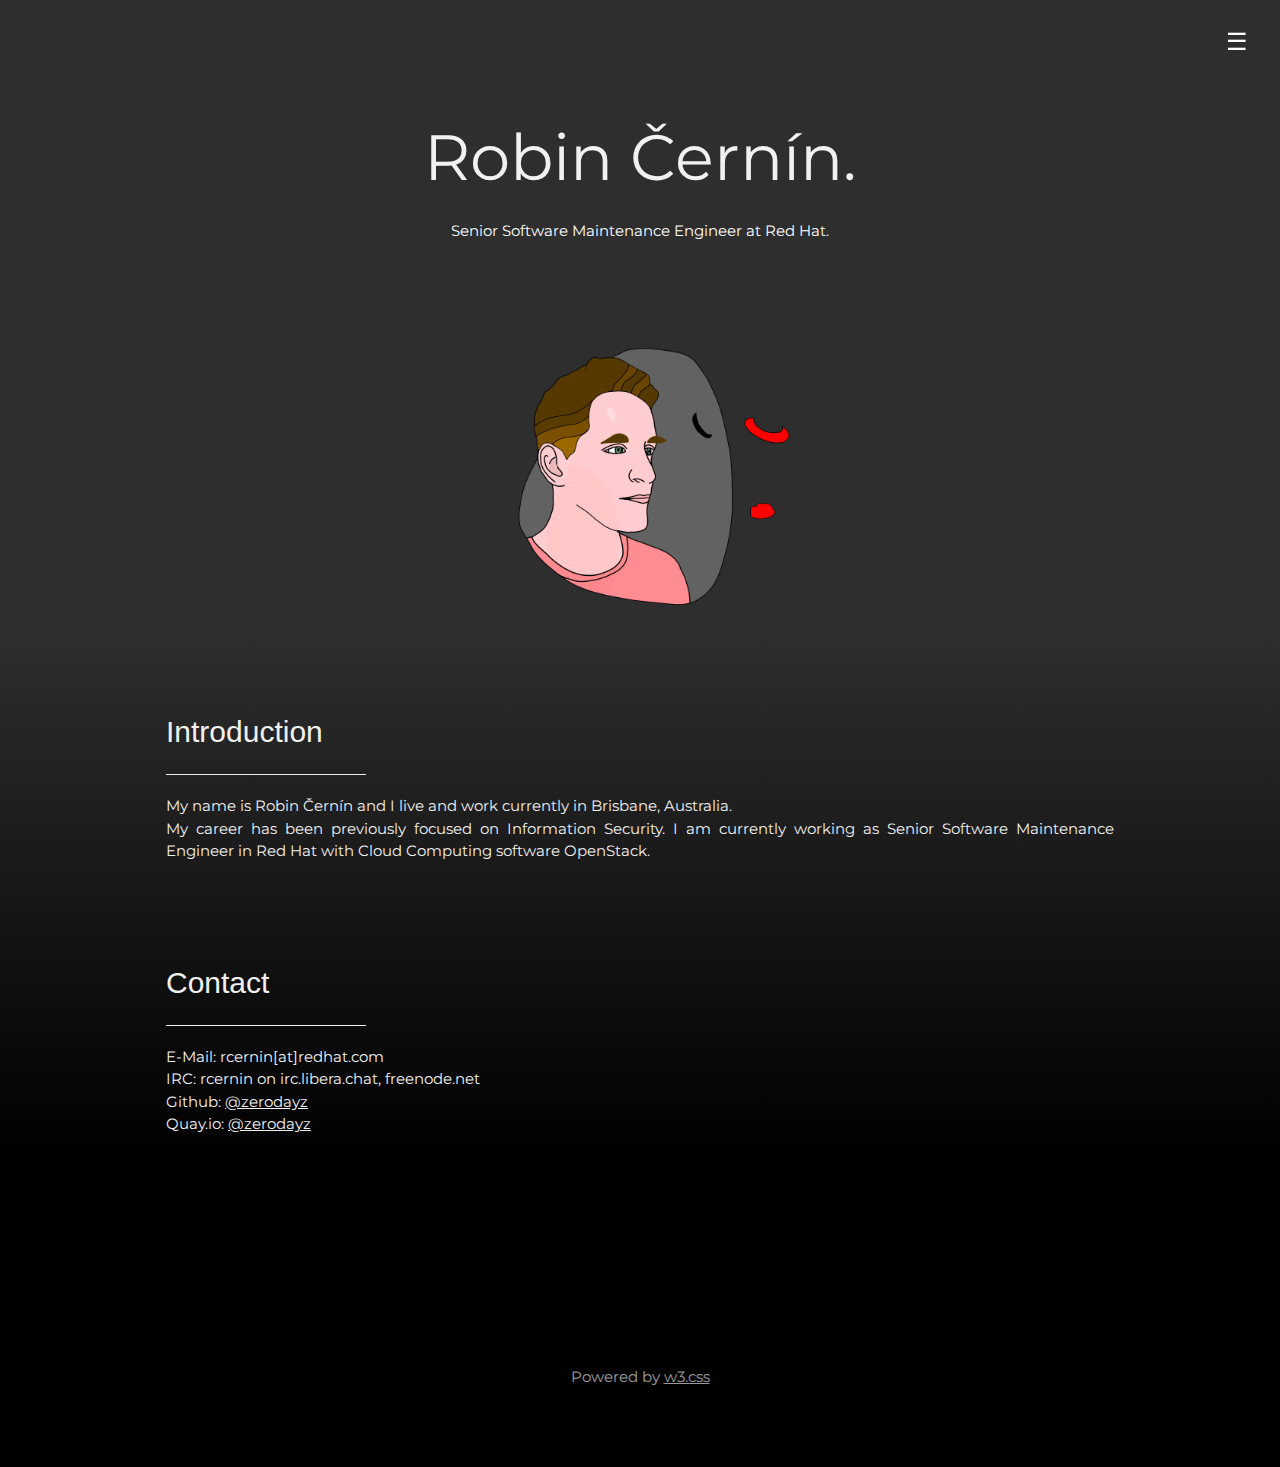
==== index.html @ 55adf133 "Update my picture" ====
<!DOCTYPE html>
<html>
<title>Robin Černín</title>
<meta charset="UTF-8">
<meta name="viewport" content="width=device-width, initial-scale=1">
<link rel="stylesheet" href="src/css/w3.css">
<link rel="stylesheet" href="https://fonts.googleapis.com/css?family=Montserrat">
<link rel="stylesheet" href="https://cdnjs.cloudflare.com/ajax/libs/font-awesome/4.7.0/css/font-awesome.min.css">
<style>
    body,h1 {font-family: "Montserrat", sans-serif; color: #f1f1f1}
    img {margin-bottom: -7px}
    .w3-quarter img{cursor: pointer}
    .w3-third img{cursor: pointer}
    .w3-row-padding img {margin-bottom: 12px}

    .w3-container {
        padding: 16px 16px;
    }
    .w3-text-my {
        color: #f1f1f1;
    }
    .w3-my-black {
        background: #212121;
    }
    .w3-my-gray {
        background: #2E2E2E;
    }
    .w3-my-grad {
        background-image: linear-gradient(#2E2E2E, black);
    }
</style>
<body class="w3-black">

<!-- Sidebar -->
<nav class="w3-sidebar w3-bar-block w3-animate-right w3-black w3-top w3-text-light-grey w3-large" style="z-index:3;width:250px;font-weight:bold;display:none;right:0;" id="mySidebar">
    <a href="javascript:void(0)" onclick="w3_close()" class="w3-bar-item w3-button w3-center w3-padding-32">CLOSE</a>
    <a href="#" onclick="w3_close()" class="w3-bar-item w3-button w3-center w3-padding-16">HOME</a>
    <a href="#about" onclick="w3_close()"
       class="w3-bar-item w3-button w3-center w3-padding-16">INTRODUCTION</a>
    <a href="#contact" onclick="w3_close()"
       class="w3-bar-item w3-button w3-center w3-padding-16">CONTACT</a>
</nav>
<!-- Top menu on small screens -->
<header class="w3-container w3-top w3-xlarge">
    <a href="javascript:void(0)" class="w3-right w3-button" onclick="w3_open()">☰</a>
</header>

<!-- Overlay effect when opening sidebar on small screens -->
<div class="w3-overlay w3-animate-opacity" onclick="w3_close()" style="cursor:pointer" title="close side menu" id="myOverlay"></div>
<!-- Header/Home -->


<div class="w3-content" style="max-width:100%">
    <header class="w3-container w3-center w3-my-gray" style="height:83px;">
    </header>
</div>
<!-- !PAGE CONTENT! -->
<div class="w3-content" style="max-width:100%">
    <header class="w3-container w3-center w3-my-gray" style="max-width:100%;">
        <h1 class="w3-jumbo">Robin Černín.</h1>
        <p>Senior Software Maintenance Engineer at Red Hat.</p>
        <img src="src/images/IMG_0205.png" alt="Picture of Robin Černín"
             class="w3-image" width="400" style="margin-top:83px" >
    </header>
</div>
<div class="w3-content w3-my-grad" style="max-width:100%">
    <div class="w3-content w3-padding w3-justify w3-text-my w3-padding-top-64" id="about">
        <h2>Introduction</h2>
        <hr style="width:200px">
        <p>
            My name is Robin Černín and I live and work currently in Brisbane, Australia.<br>My career has been previously focused on Information Security. I am currently working as Senior Software Maintenance Engineer in Red Hat with Cloud Computing software OpenStack.
        </p>
    </div>

    <div
            class="w3-content w3-padding w3-justify w3-text-my w3-padding-top-64" id="contact">
        <h2>Contact</h2>
        <hr style="width:200px">
        <p>
            E-Mail: rcernin[at]redhat.com
            <br>
            IRC: rcernin on irc.libera.chat, freenode.net
            <br>
            Github: <a href="https://github.com/zerodayz"
                       target="_blank">@zerodayz</a>
            <br>
            Quay.io: <a href="https://quay.io/user/zerodayz"
                       target="_blank">@zerodayz</a>
        </p>
    </div>
</div>

<!-- Footer -->
<footer class="w3-container w3-padding-64 w3-center w3-opacity w3-xlarge" style="margin-top:128px">
    <p class="w3-medium">Powered by <a href="https://www.w3schools.com/w3css/default.asp" target="_blank" class="w3-hover-text-green">w3.css</a></p>
</footer>

<script>

    // Script to open and close sidebar
    function w3_open() {
        document.getElementById("mySidebar").style.display = "block";
        document.getElementById("myOverlay").style.display = "block";
    }

    function w3_close() {
        document.getElementById("mySidebar").style.display = "none";
        document.getElementById("myOverlay").style.display = "none";
    }

</script>

</body>
</html>
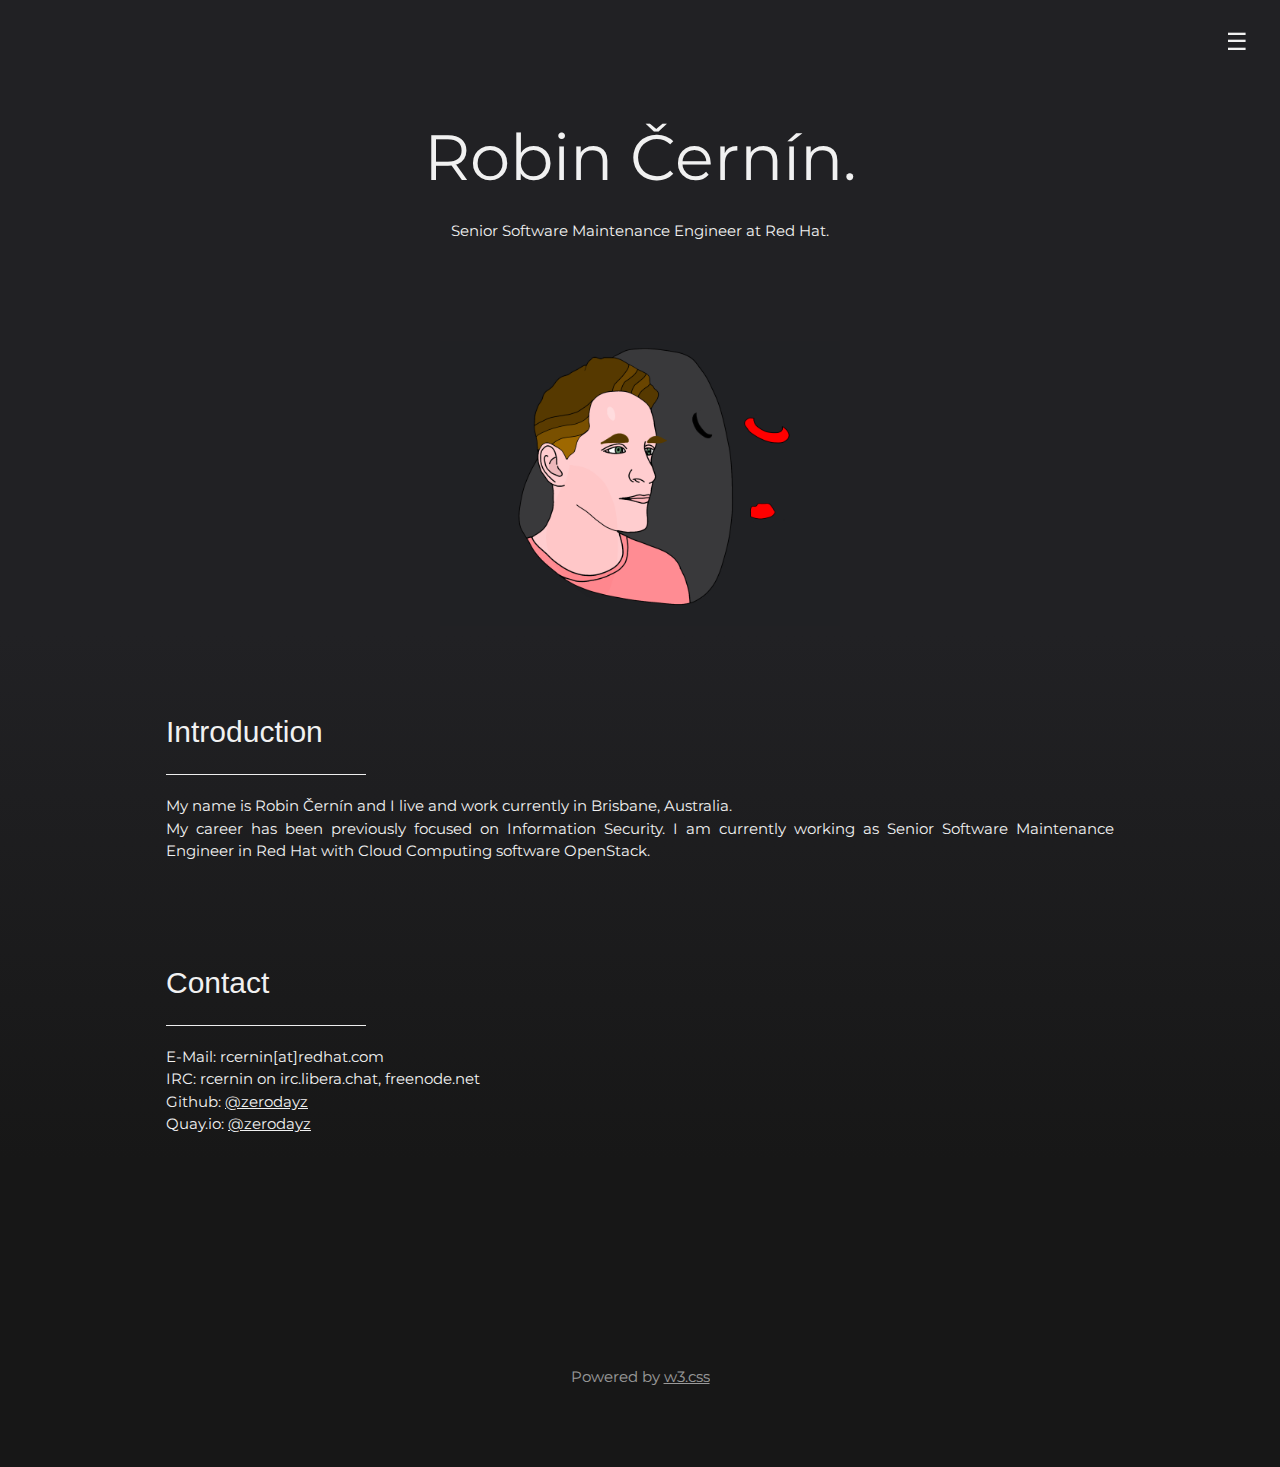
==== commit 85411462: "Update colours" ====
--- a/index.html
+++ b/index.html
@@ -20,19 +20,19 @@
         color: #f1f1f1;
     }
     .w3-my-black {
-        background: #212121;
+        background: #171717;
     }
     .w3-my-gray {
-        background: #2E2E2E;
+        background: #212124;
     }
     .w3-my-grad {
-        background-image: linear-gradient(#2E2E2E, black);
+        background-image: linear-gradient(#212124, #171717);
     }
 </style>
-<body class="w3-black">
+<body class="w3-my-black">
 
 <!-- Sidebar -->
-<nav class="w3-sidebar w3-bar-block w3-animate-right w3-black w3-top w3-text-light-grey w3-large" style="z-index:3;width:250px;font-weight:bold;display:none;right:0;" id="mySidebar">
+<nav class="w3-sidebar w3-bar-block w3-animate-right w3-my-gray w3-top w3-text-light-grey w3-large" style="z-index:3;width:250px;font-weight:bold;display:none;right:0;" id="mySidebar">
     <a href="javascript:void(0)" onclick="w3_close()" class="w3-bar-item w3-button w3-center w3-padding-32">CLOSE</a>
     <a href="#" onclick="w3_close()" class="w3-bar-item w3-button w3-center w3-padding-16">HOME</a>
     <a href="#about" onclick="w3_close()"
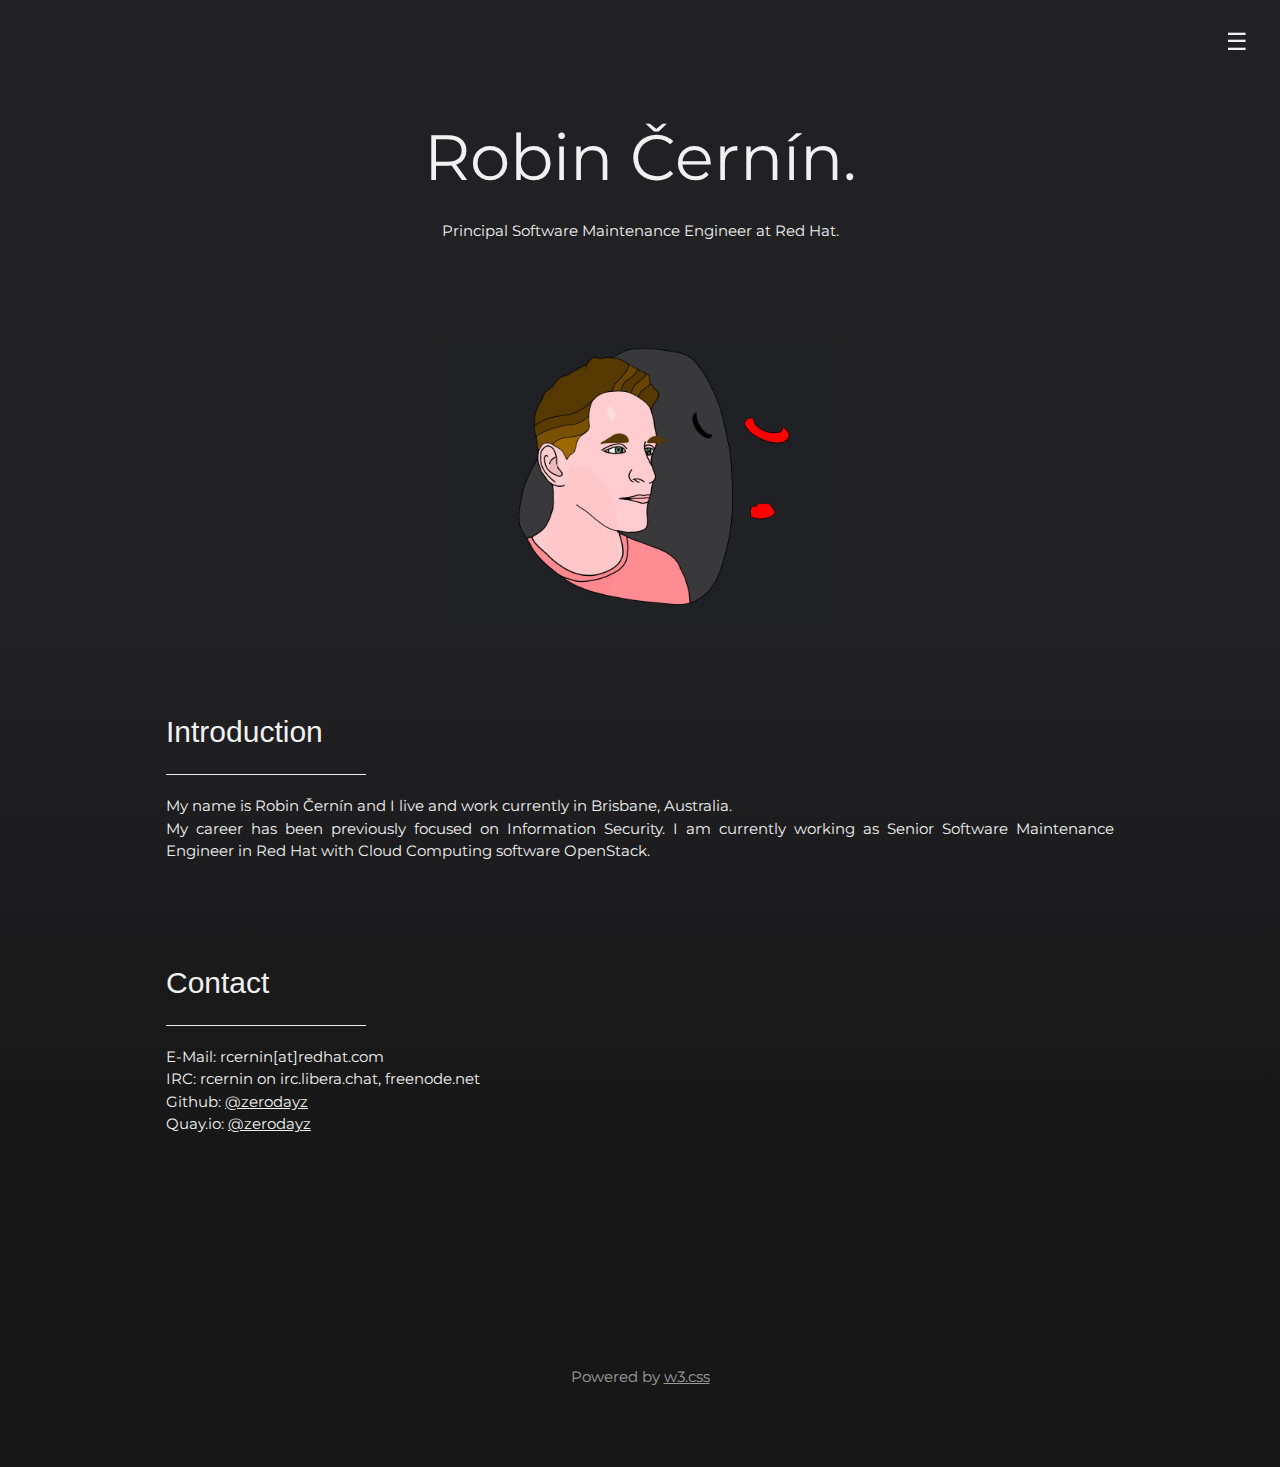
==== commit 9928076f: "Update title" ====
--- a/index.html
+++ b/index.html
@@ -58,7 +58,7 @@
 <div class="w3-content" style="max-width:100%">
     <header class="w3-container w3-center w3-my-gray" style="max-width:100%;">
         <h1 class="w3-jumbo">Robin Černín.</h1>
-        <p>Senior Software Maintenance Engineer at Red Hat.</p>
+        <p>Principal Software Maintenance Engineer at Red Hat.</p>
         <img src="src/images/IMG_0205.png" alt="Picture of Robin Černín"
              class="w3-image" width="400" style="margin-top:83px" >
     </header>
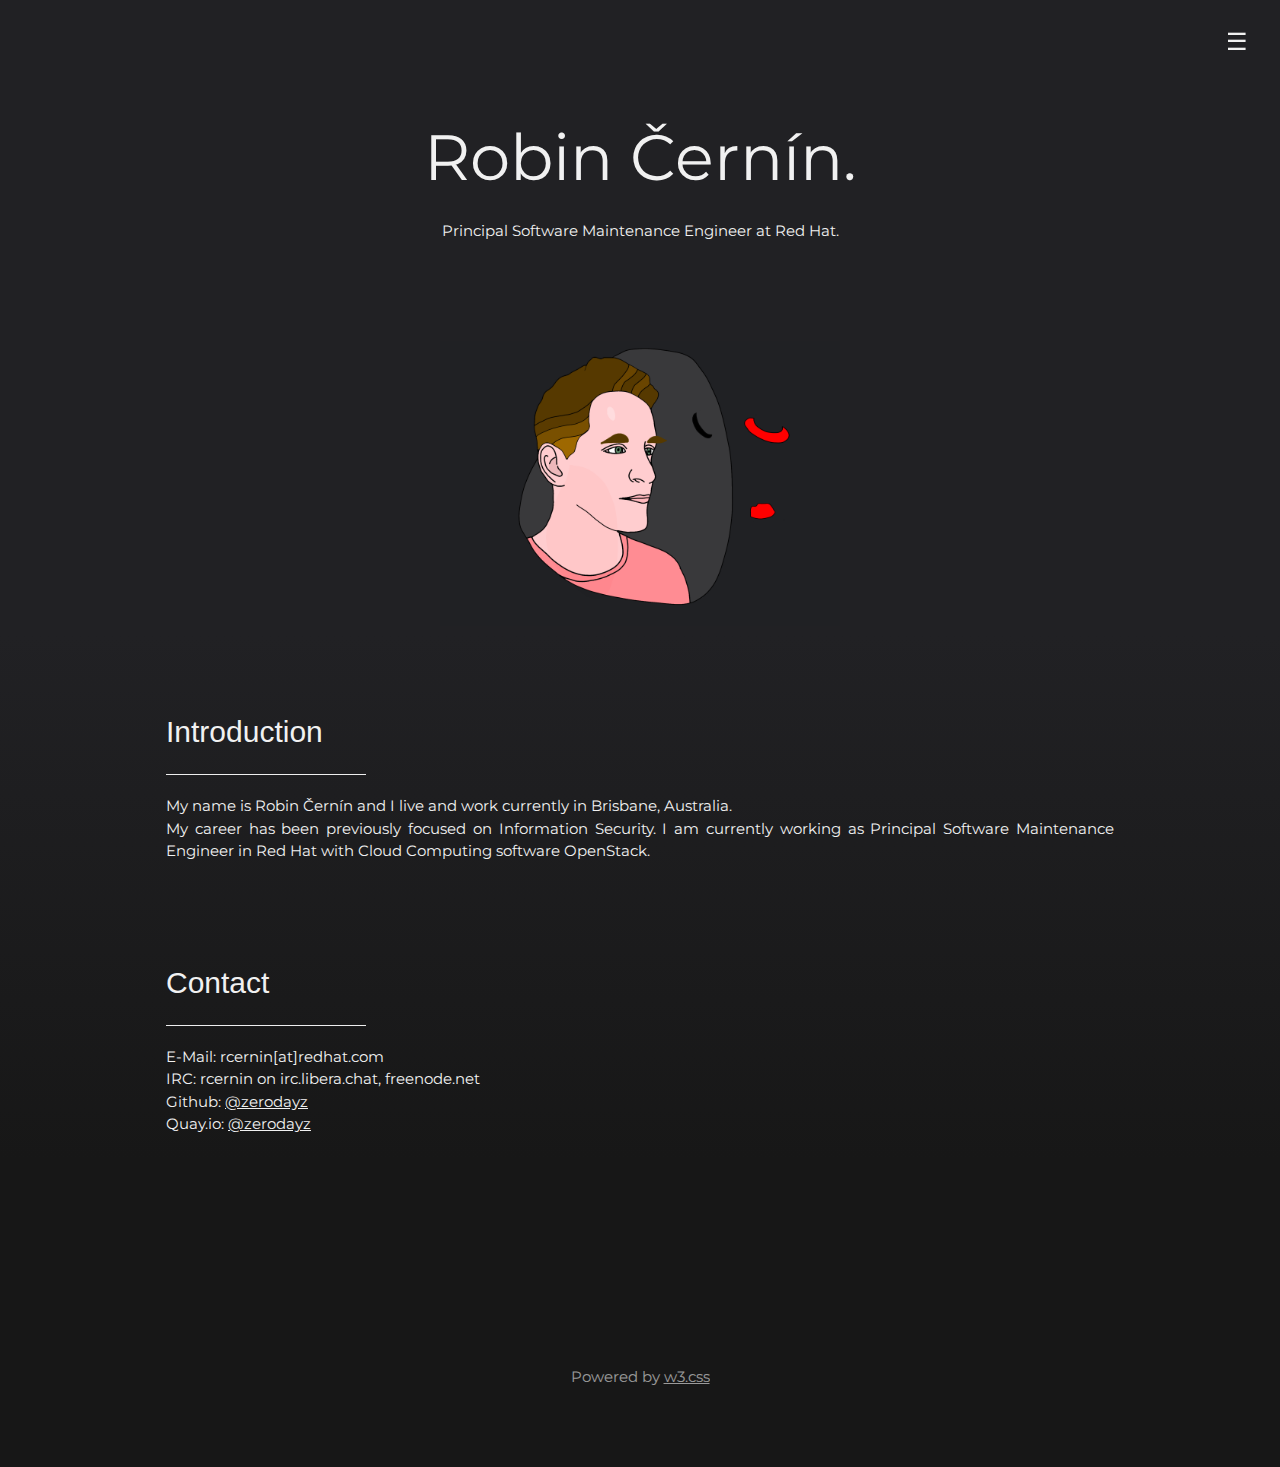
==== commit ee96e9d6: "Update title" ====
--- a/index.html
+++ b/index.html
@@ -68,7 +68,10 @@
         <h2>Introduction</h2>
         <hr style="width:200px">
         <p>
-            My name is Robin Černín and I live and work currently in Brisbane, Australia.<br>My career has been previously focused on Information Security. I am currently working as Senior Software Maintenance Engineer in Red Hat with Cloud Computing software OpenStack.
+            My name is Robin Černín and I live and work currently in
+            Brisbane, Australia.<br>My career has been previously focused on
+            Information Security. I am currently working as Principal Software
+            Maintenance Engineer in Red Hat with Cloud Computing software OpenStack.
         </p>
     </div>
 
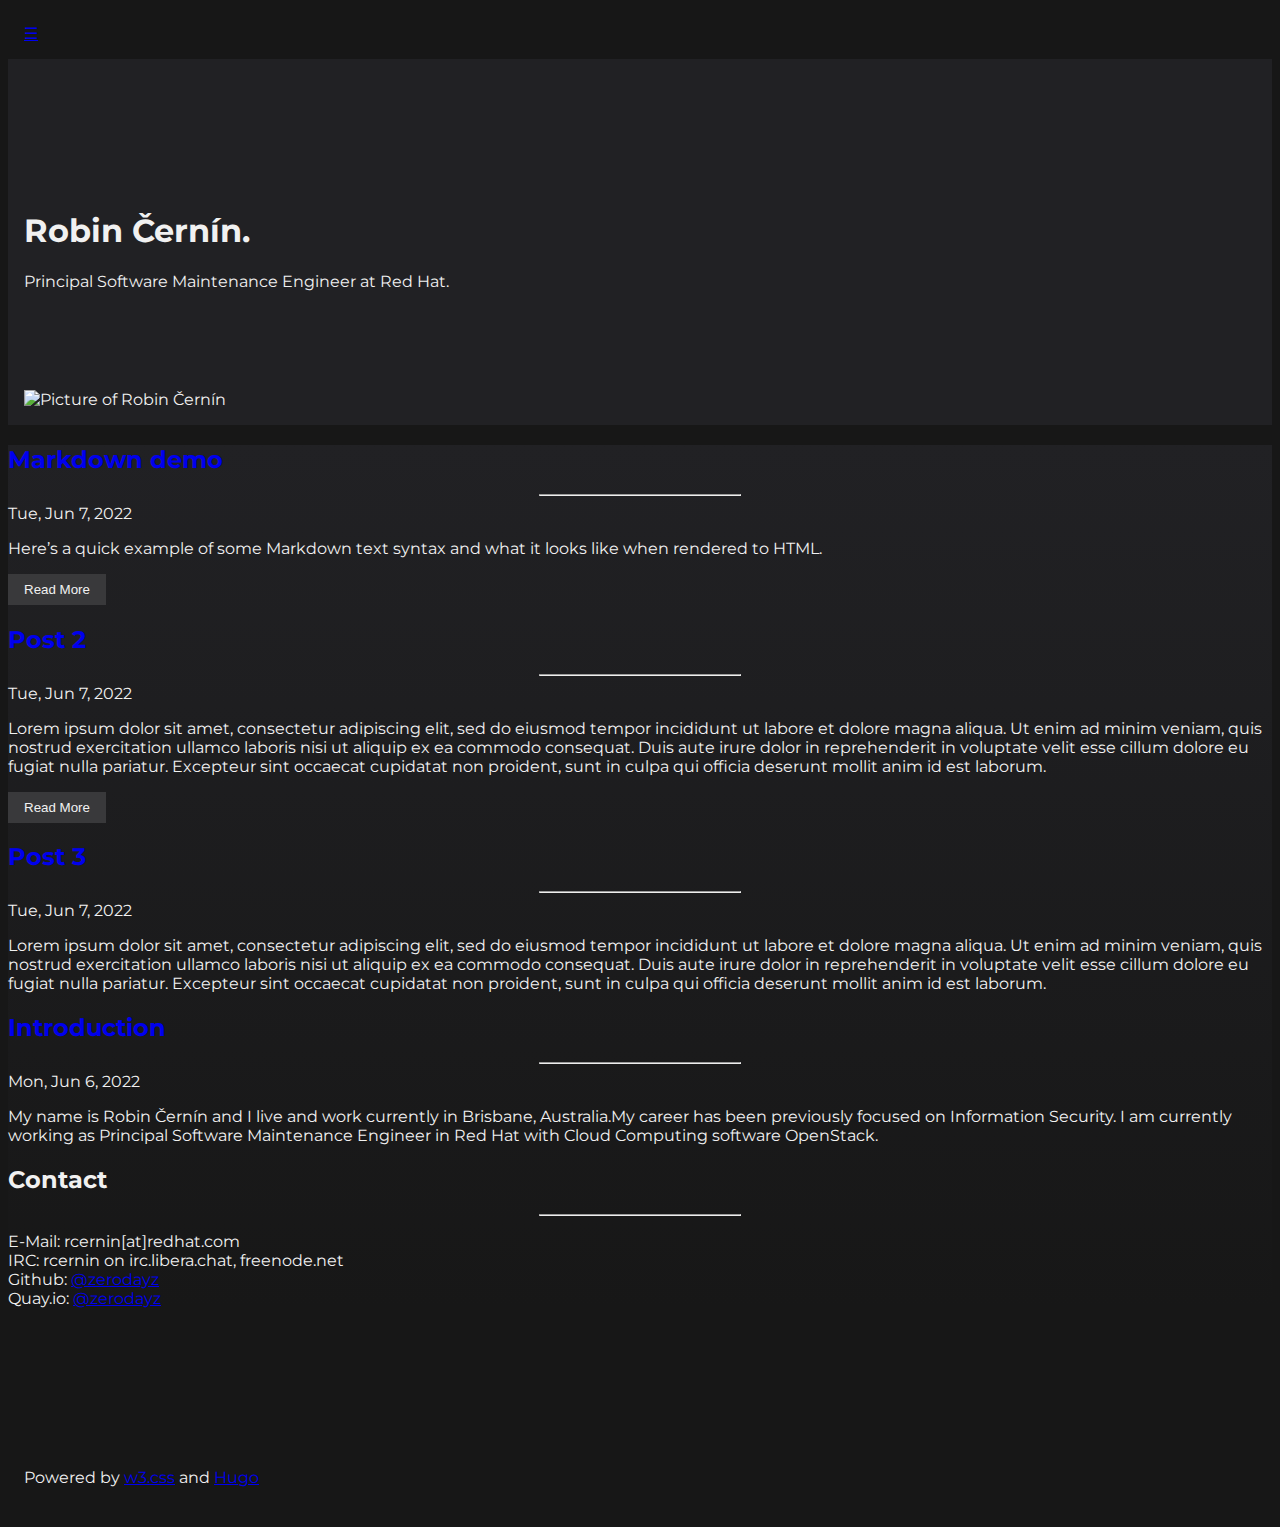
==== commit bf0e6da4: "deploy: 700e89b7131e11bf4fb87cb8fea754e50107b47e" ====
--- a/index.html
+++ b/index.html
@@ -1,118 +1,28 @@
-<!DOCTYPE html>
-<html>
-<title>Robin Černín</title>
-<meta charset="UTF-8">
-<meta name="viewport" content="width=device-width, initial-scale=1">
-<link rel="stylesheet" href="src/css/w3.css">
-<link rel="stylesheet" href="https://fonts.googleapis.com/css?family=Montserrat">
-<link rel="stylesheet" href="https://cdnjs.cloudflare.com/ajax/libs/font-awesome/4.7.0/css/font-awesome.min.css">
-<style>
-    body,h1 {font-family: "Montserrat", sans-serif; color: #f1f1f1}
-    img {margin-bottom: -7px}
-    .w3-quarter img{cursor: pointer}
-    .w3-third img{cursor: pointer}
-    .w3-row-padding img {margin-bottom: 12px}
-
-    .w3-container {
-        padding: 16px 16px;
-    }
-    .w3-text-my {
-        color: #f1f1f1;
-    }
-    .w3-my-black {
-        background: #171717;
-    }
-    .w3-my-gray {
-        background: #212124;
-    }
-    .w3-my-grad {
-        background-image: linear-gradient(#212124, #171717);
-    }
-</style>
-<body class="w3-my-black">
-
-<!-- Sidebar -->
-<nav class="w3-sidebar w3-bar-block w3-animate-right w3-my-gray w3-top w3-text-light-grey w3-large" style="z-index:3;width:250px;font-weight:bold;display:none;right:0;" id="mySidebar">
-    <a href="javascript:void(0)" onclick="w3_close()" class="w3-bar-item w3-button w3-center w3-padding-32">CLOSE</a>
-    <a href="#" onclick="w3_close()" class="w3-bar-item w3-button w3-center w3-padding-16">HOME</a>
-    <a href="#about" onclick="w3_close()"
-       class="w3-bar-item w3-button w3-center w3-padding-16">INTRODUCTION</a>
-    <a href="#contact" onclick="w3_close()"
-       class="w3-bar-item w3-button w3-center w3-padding-16">CONTACT</a>
-</nav>
-<!-- Top menu on small screens -->
-<header class="w3-container w3-top w3-xlarge">
-    <a href="javascript:void(0)" class="w3-right w3-button" onclick="w3_open()">☰</a>
-</header>
-
-<!-- Overlay effect when opening sidebar on small screens -->
-<div class="w3-overlay w3-animate-opacity" onclick="w3_close()" style="cursor:pointer" title="close side menu" id="myOverlay"></div>
-<!-- Header/Home -->
-
-
-<div class="w3-content" style="max-width:100%">
-    <header class="w3-container w3-center w3-my-gray" style="height:83px;">
-    </header>
-</div>
-<!-- !PAGE CONTENT! -->
-<div class="w3-content" style="max-width:100%">
-    <header class="w3-container w3-center w3-my-gray" style="max-width:100%;">
-        <h1 class="w3-jumbo">Robin Černín.</h1>
-        <p>Principal Software Maintenance Engineer at Red Hat.</p>
-        <img src="src/images/IMG_0205.png" alt="Picture of Robin Černín"
-             class="w3-image" width="400" style="margin-top:83px" >
-    </header>
-</div>
-<div class="w3-content w3-my-grad" style="max-width:100%">
-    <div class="w3-content w3-padding w3-justify w3-text-my w3-padding-top-64" id="about">
-        <h2>Introduction</h2>
-        <hr style="width:200px">
-        <p>
-            My name is Robin Černín and I live and work currently in
-            Brisbane, Australia.<br>My career has been previously focused on
-            Information Security. I am currently working as Principal Software
-            Maintenance Engineer in Red Hat with Cloud Computing software OpenStack.
-        </p>
-    </div>
-
-    <div
-            class="w3-content w3-padding w3-justify w3-text-my w3-padding-top-64" id="contact">
-        <h2>Contact</h2>
-        <hr style="width:200px">
-        <p>
-            E-Mail: rcernin[at]redhat.com
-            <br>
-            IRC: rcernin on irc.libera.chat, freenode.net
-            <br>
-            Github: <a href="https://github.com/zerodayz"
-                       target="_blank">@zerodayz</a>
-            <br>
-            Quay.io: <a href="https://quay.io/user/zerodayz"
-                       target="_blank">@zerodayz</a>
-        </p>
-    </div>
-</div>
-
-<!-- Footer -->
-<footer class="w3-container w3-padding-64 w3-center w3-opacity w3-xlarge" style="margin-top:128px">
-    <p class="w3-medium">Powered by <a href="https://www.w3schools.com/w3css/default.asp" target="_blank" class="w3-hover-text-green">w3.css</a></p>
-</footer>
-
-<script>
-
-    // Script to open and close sidebar
-    function w3_open() {
-        document.getElementById("mySidebar").style.display = "block";
-        document.getElementById("myOverlay").style.display = "block";
-    }
-
-    function w3_close() {
-        document.getElementById("mySidebar").style.display = "none";
-        document.getElementById("myOverlay").style.display = "none";
-    }
-
-</script>
-
-</body>
-</html>
-
+<!doctype html><html><title>Robin Černín</title><meta charset=utf-8><meta name=viewport content="width=device-width,initial-scale=1"><link rel=stylesheet href=https://robincernin.com/css/w3.min.css media=screen><link rel=stylesheet href="https://fonts.googleapis.com/css?family=Montserrat"><link rel=stylesheet href=https://cdnjs.cloudflare.com/ajax/libs/font-awesome/4.7.0/css/font-awesome.min.css><style>body,h1{font-family:montserrat,sans-serif;color:#f1f1f1}img{margin-bottom:-7px}.w3-quarter img{cursor:pointer}.w3-third img{cursor:pointer}.w3-row-padding img{margin-bottom:12px}.w3-container{padding:16px}.w3-text-my{color:#f1f1f1}.w3-my-button{border:none;display:inline-block;padding:8px 16px;vertical-align:middle;overflow:hidden;text-decoration:none;color:#f1f1f1;background-color:#39393b;text-align:center;cursor:pointer;white-space:nowrap}.w3-my-button:hover{color:#000!important;background-color:#ccc!important}.w3-my-black{background:#171717}.w3-my-gray{background:#212124}.w3-my-grad{background-image:linear-gradient(#212124,#171717)}details summary::-webkit-details-marker{display:none}details.description[open] summary::after{display:none}</style><body class=w3-my-black><nav class="w3-sidebar w3-bar-block w3-animate-right w3-my-gray w3-top w3-text-light-grey w3-large" style=z-index:3;width:250px;font-weight:700;display:none;right:0 id=mySidebar><a href=javascript:void(0) onclick=w3_close() class="w3-bar-item w3-button w3-center w3-padding-32">CLOSE</a>
+<a href=/ onclick=w3_close() class="w3-bar-item w3-button w3-center w3-padding-16">HOME</a>
+<a href=/introduction/#start onclick=w3_close() class="w3-bar-item w3-button w3-center w3-padding-16">INTRODUCTION</a>
+<a href=/#posts onclick=w3_close() class="w3-bar-item w3-button w3-center w3-padding-16">POSTS</a>
+<a href=#contact onclick=w3_close() class="w3-bar-item w3-button w3-center w3-padding-16">CONTACT</a></nav><header class="w3-container w3-top w3-xlarge"><a href=javascript:void(0) class="w3-right w3-button" onclick=w3_open()>☰</a></header><div class="w3-overlay w3-animate-opacity" onclick=w3_close() style=cursor:pointer title="close side menu" id=myOverlay></div><div class=w3-content style=max-width:100%><header class="w3-container w3-center w3-my-gray" style=height:83px></header></div><div class=w3-content style=max-width:100%><header class="w3-container w3-center w3-my-gray" style=max-width:100%><h1 class=w3-jumbo>Robin Černín.</h1><p>Principal Software Maintenance Engineer at Red Hat.</p><img src=https://robincernin.com/images/picture_of_me.png alt="Picture of Robin Černín" width=400 style=margin-top:83px class=w3-image></header></div><main><div class="w3-content w3-my-grad" style=max-width:100%><div id=posts></div><div class="w3-content w3-padding w3-justify w3-text-my w3-padding-top-64"><a style=text-decoration:none href=https://robincernin.com/markdown-demo//#start><h2 class=w3-hover-opacity>Markdown demo</h2></a><hr style=width:200px><div class=post-meta>Tue, Jun 7, 2022</div><p><div class=summary><p>Here&rsquo;s a quick example of some Markdown text syntax and what it looks like when rendered to HTML.</p><button onclick=w3_close_read_more(this) class=w3-my-button>Read More</button></div><div class=content style=display:none><p>Here&rsquo;s a quick example of some Markdown text syntax and what it looks like when rendered to HTML.</p><h1 id=header-h1>Header H1</h1><h2 id=header-h2>Header H2</h2><h3 id=header-h3>Header H3</h3><h4 id=header-h4>Header H4</h4><h5 id=header-h5>Header H5</h5><h6 id=header-h6>Header H6</h6><h2 id=horizontal-line>Horizontal line</h2><hr><h2 id=emphasis>Emphasis</h2><p><strong>This is bold text</strong></p><p><strong>This is bold text</strong></p><p><em>This is italic text</em></p><p><em>This is italic text</em></p><p><del>Strikethrough</del></p><h2 id=blockquotes>Blockquotes</h2><blockquote><p>Blockquotes can also be nested&mldr;</p><blockquote><p>&mldr;by using additional greater-than signs right next to each other&mldr;</p><blockquote><p>&mldr;or with spaces between arrows.</p></blockquote></blockquote></blockquote><h2 id=lists>Lists</h2><p>Unordered</p><ul><li>Create a list by starting a line with <code>+</code>, <code>-</code>, or <code>*</code></li><li>Sub-lists are made by indenting 2 spaces:<ul><li>Marker character change forces new list start:<ul><li>Ac tristique libero volutpat at</li></ul><ul><li>Facilisis in pretium nisl aliquet</li></ul><ul><li>Nulla volutpat aliquam velit</li></ul></li></ul></li><li>Very easy!</li></ul><p>Ordered</p><ol><li><p>Lorem ipsum dolor sit amet</p></li><li><p>Consectetur adipiscing elit</p></li><li><p>Integer molestie lorem at massa</p></li><li><p>You can use sequential numbers&mldr;</p></li><li><p>&mldr;or keep all the numbers as <code>1.</code></p></li></ol><p>Start numbering with offset:</p><ol start=57><li>foo</li><li>bar</li></ol><h2 id=code>Code</h2><p>Inline <code>code</code></p><p>Indented code</p><pre><code>// Some comments
+line 1 of code
+line 2 of code
+line 3 of code
+</code></pre><p>Block code &ldquo;fences&rdquo;</p><pre tabindex=0><code>Sample text here...
+</code></pre><p>Syntax highlighting</p><div class=highlight><pre tabindex=0 style=color:#f8f8f2;background-color:#272822;-moz-tab-size:4;-o-tab-size:4;tab-size:4><code class=language-js data-lang=js><span style=display:flex><span><span style=color:#66d9ef>var</span> <span style=color:#a6e22e>foo</span> <span style=color:#f92672>=</span> <span style=color:#66d9ef>function</span> (<span style=color:#a6e22e>bar</span>) {
+</span></span><span style=display:flex><span>  <span style=color:#66d9ef>return</span> <span style=color:#a6e22e>bar</span><span style=color:#f92672>++</span>;
+</span></span><span style=display:flex><span>};
+</span></span><span style=display:flex><span>
+</span></span><span style=display:flex><span><span style=color:#a6e22e>console</span>.<span style=color:#a6e22e>log</span>(<span style=color:#a6e22e>foo</span>(<span style=color:#ae81ff>5</span>));
+</span></span></code></pre></div><h2 id=tables>Tables</h2><table><thead><tr><th>Option</th><th>Description</th></tr></thead><tbody><tr><td>data</td><td>path to data files to supply the data that will be passed into templates.</td></tr><tr><td>engine</td><td>engine to be used for processing templates. Handlebars is the default.</td></tr><tr><td>ext</td><td>extension to be used for dest files.</td></tr></tbody></table><p>Right aligned columns</p><table><thead><tr><th style=text-align:right>Option</th><th style=text-align:right>Description</th></tr></thead><tbody><tr><td style=text-align:right>data</td><td style=text-align:right>path to data files to supply the data that will be passed into templates.</td></tr><tr><td style=text-align:right>engine</td><td style=text-align:right>engine to be used for processing templates. Handlebars is the default.</td></tr><tr><td style=text-align:right>ext</td><td style=text-align:right>extension to be used for dest files.</td></tr></tbody></table><h2 id=links>Links</h2><p>Visit <a href=http://www.example.org>example.org</a></p><h2 id=images>Images</h2><h2 id=plugins>Plugins</h2><h3 id=footnotes>Footnotes</h3><p>Footnote 1 link <sup id=fnref:1><a href=#fn:1 class=footnote-ref role=doc-noteref>1</a></sup>.</p><p>Footnote 2 link <sup id=fnref:2><a href=#fn:2 class=footnote-ref role=doc-noteref>2</a></sup>.</p><p>Duplicated footnote reference <sup id=fnref1:2><a href=#fn:2 class=footnote-ref role=doc-noteref>2</a></sup>.</p><div class=footnotes role=doc-endnotes><hr><ol><li id=fn:1><p>Footnote <strong>can have markup</strong></p><p>and multiple paragraphs.&#160;<a href=#fnref:1 class=footnote-backref role=doc-backlink>&#8617;&#xfe0e;</a></p></li><li id=fn:2><p>Footnote text.&#160;<a href=#fnref:2 class=footnote-backref role=doc-backlink>&#8617;&#xfe0e;</a>&#160;<a href=#fnref1:2 class=footnote-backref role=doc-backlink>&#8617;&#xfe0e;</a></p></li></ol></div></div></p></div><div class="w3-content w3-padding w3-justify w3-text-my w3-padding-top-64"><a style=text-decoration:none href=https://robincernin.com/post-2//#start><h2 class=w3-hover-opacity>Post 2</h2></a><hr style=width:200px><div class=post-meta>Tue, Jun 7, 2022</div><p><div class=summary><p>Lorem ipsum dolor sit amet, consectetur adipiscing elit, sed do eiusmod tempor incididunt ut labore et dolore magna aliqua.
+Ut enim ad minim veniam, quis nostrud exercitation ullamco laboris nisi ut aliquip ex ea commodo consequat.
+Duis aute irure dolor in reprehenderit in voluptate velit esse cillum dolore eu fugiat nulla pariatur.
+Excepteur sint occaecat cupidatat non proident, sunt in culpa qui officia deserunt mollit anim id est laborum.</p><button onclick=w3_close_read_more(this) class=w3-my-button>Read More</button></div><div class=content style=display:none><p>Lorem ipsum dolor sit amet, consectetur adipiscing elit, sed do eiusmod tempor incididunt ut labore et dolore magna aliqua.
+Ut enim ad minim veniam, quis nostrud exercitation ullamco laboris nisi ut aliquip ex ea commodo consequat.
+Duis aute irure dolor in reprehenderit in voluptate velit esse cillum dolore eu fugiat nulla pariatur.
+Excepteur sint occaecat cupidatat non proident, sunt in culpa qui officia deserunt mollit anim id est laborum.</p><p>Lorem ipsum <em>dolor sit amet</em>, consectetur <a href=https://example.org/>adipiscing elit</a></p><div class=highlight><pre tabindex=0 style=color:#f8f8f2;background-color:#272822;-moz-tab-size:4;-o-tab-size:4;tab-size:4><code class=language-bash data-lang=bash><span style=display:flex><span>cat /proc/cmdline
+</span></span></code></pre></div></div></p></div><div class="w3-content w3-padding w3-justify w3-text-my w3-padding-top-64"><a style=text-decoration:none href=https://robincernin.com/post-3//#start><h2 class=w3-hover-opacity>Post 3</h2></a><hr style=width:200px><div class=post-meta>Tue, Jun 7, 2022</div><p><p>Lorem ipsum dolor sit amet, consectetur adipiscing elit, sed do eiusmod tempor incididunt ut labore et dolore magna aliqua.
+Ut enim ad minim veniam, quis nostrud exercitation ullamco laboris nisi ut aliquip ex ea commodo consequat.
+Duis aute irure dolor in reprehenderit in voluptate velit esse cillum dolore eu fugiat nulla pariatur.
+Excepteur sint occaecat cupidatat non proident, sunt in culpa qui officia deserunt mollit anim id est laborum.</p></p></div><div class="w3-content w3-padding w3-justify w3-text-my w3-padding-top-64"><a style=text-decoration:none href=https://robincernin.com/introduction//#start><h2 class=w3-hover-opacity>Introduction</h2></a><hr style=width:200px><div class=post-meta>Mon, Jun 6, 2022</div><p><p>My name is Robin Černín and I live and work currently in
+Brisbane, Australia.My career has been previously focused on
+Information Security. I am currently working as Principal Software
+Maintenance Engineer in Red Hat with Cloud Computing software OpenStack.</p></p></div><div class="w3-content w3-padding w3-justify w3-text-my w3-padding-top-64" id=contact><h2>Contact</h2><hr style=width:200px><p>E-Mail: rcernin[at]redhat.com<br>IRC: rcernin on irc.libera.chat, freenode.net<br>Github: <a href=https://github.com/zerodayz target=_blank>@zerodayz</a><br>Quay.io: <a href=https://quay.io/user/zerodayz target=_blank>@zerodayz</a></p></div></div></main><footer class="w3-container w3-padding-64 w3-center w3-opacity w3-xlarge" style=margin-top:128px><p class=w3-medium>Powered by <a href=https://www.w3schools.com/w3css/default.asp target=_blank class=w3-hover-text-green>w3.css</a> and <a href=https://www.gohugo.io target=_blank class=w3-hover-text-green>Hugo</a></p></footer><script>function w3_open(){document.getElementById("mySidebar").style.display="block",document.getElementById("myOverlay").style.display="block"}function w3_close(){document.getElementById("mySidebar").style.display="none",document.getElementById("myOverlay").style.display="none"}function w3_close_read_more(e){e.parentNode.style.display="none",e.parentNode.nextElementSibling.style.display="block"}</script></body></html>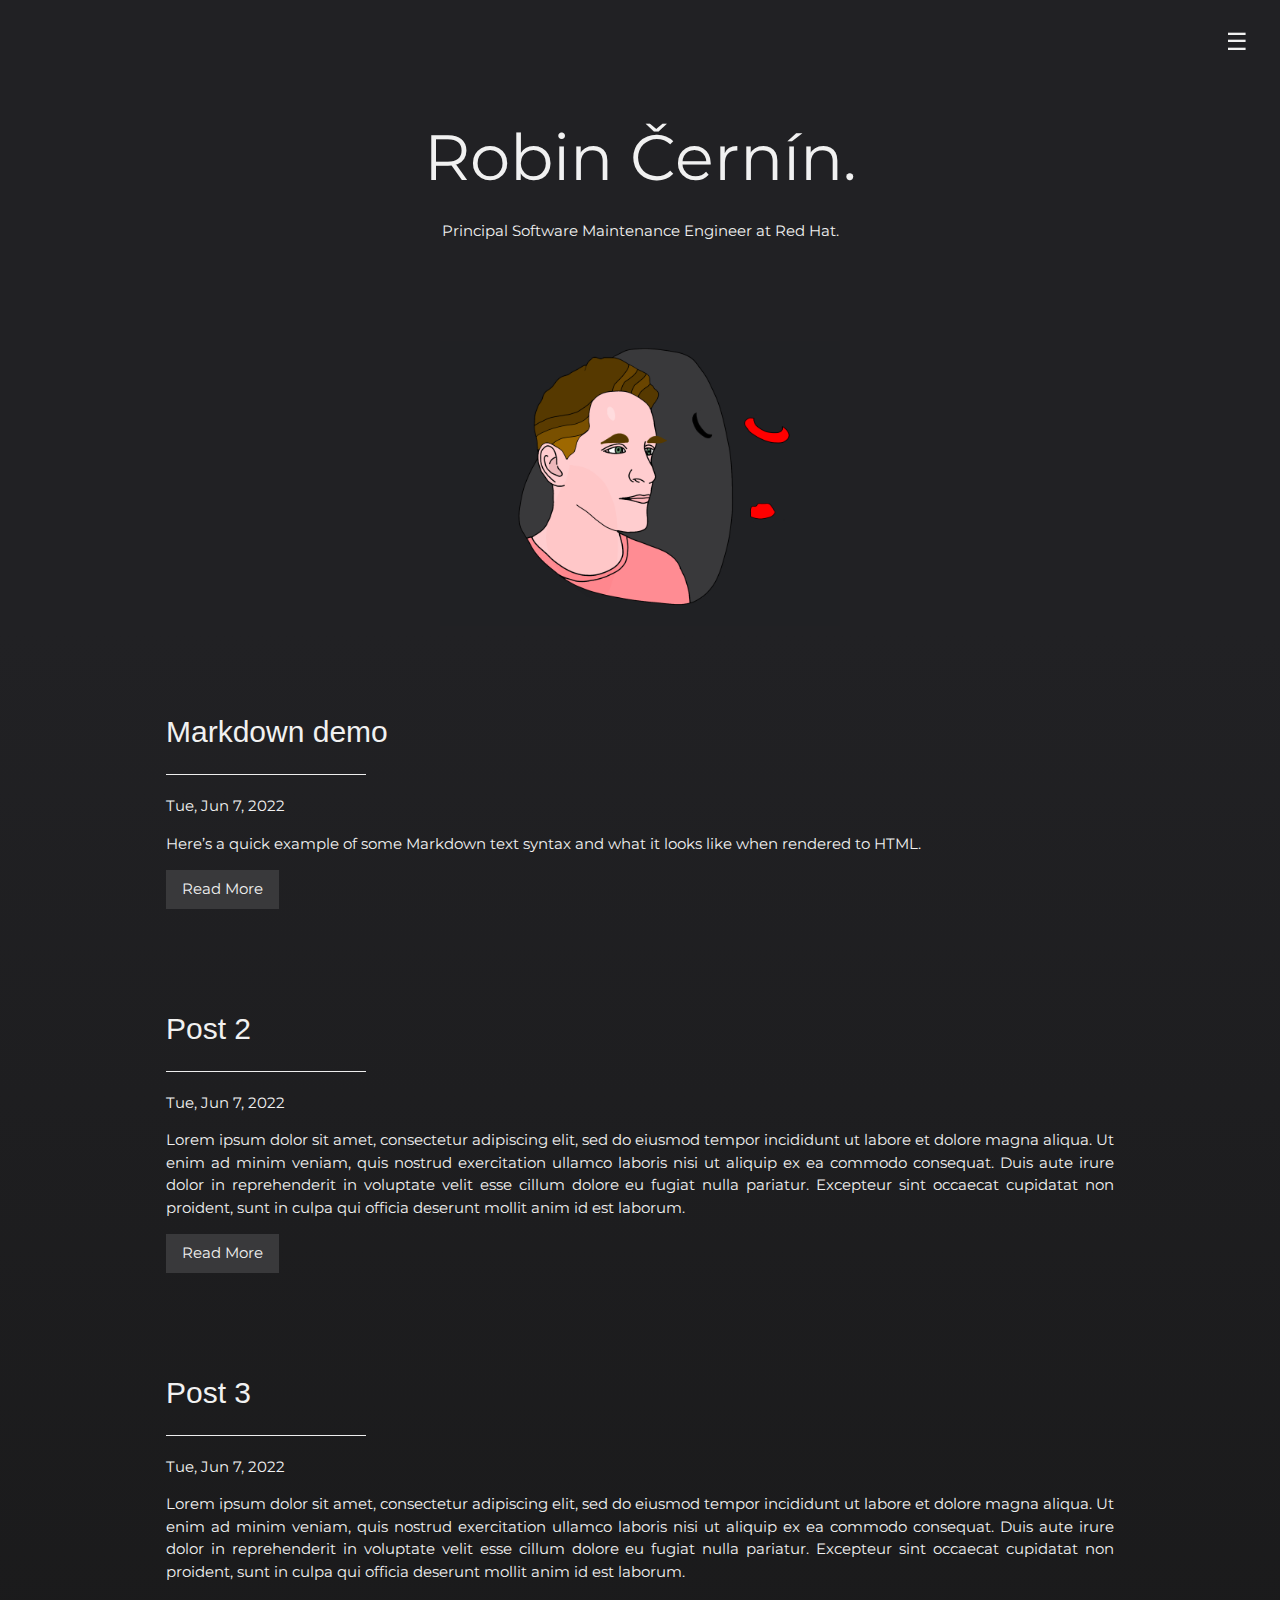
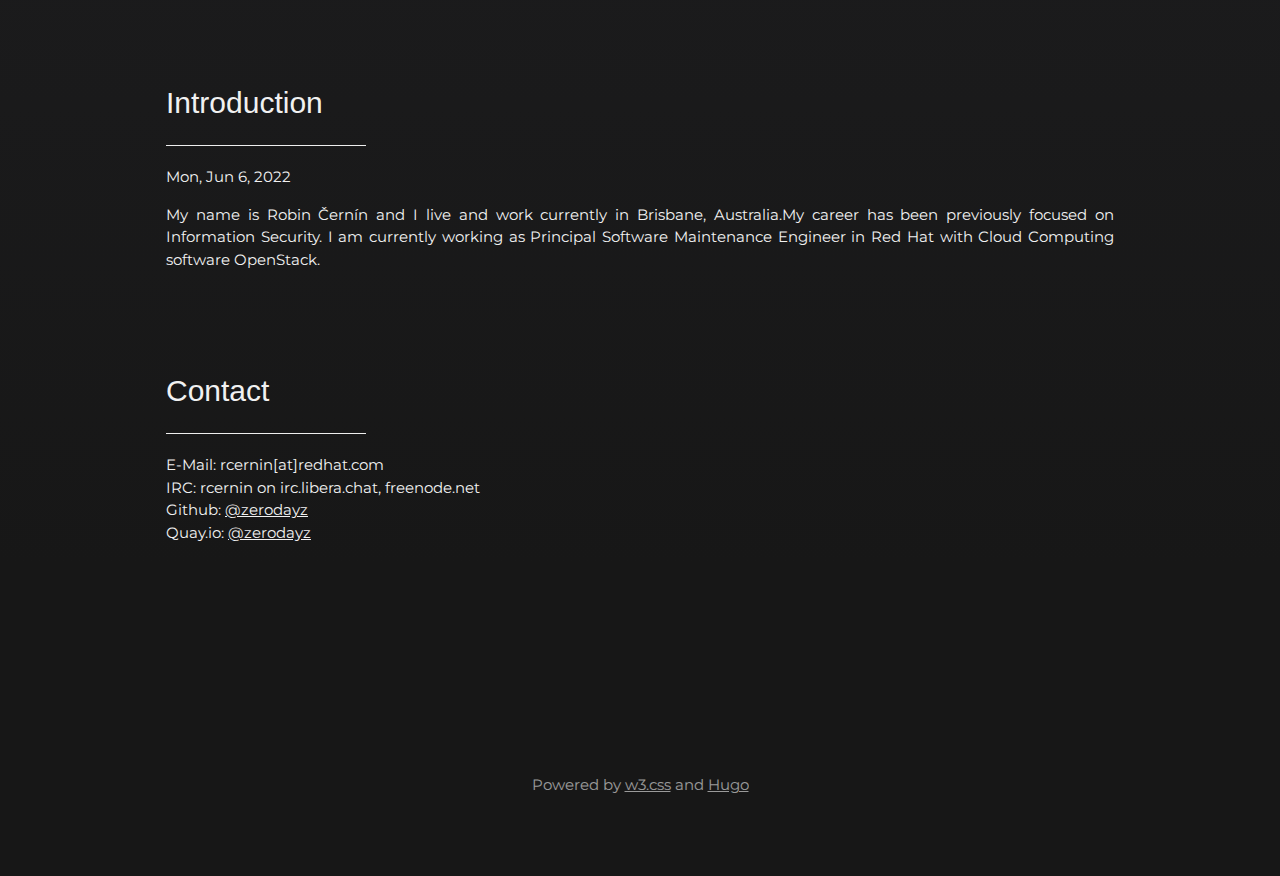
==== commit 1161986f: "deploy: 35886d339fd77830a07fda7609590d928a0090f4" ====
--- a/index.html
+++ b/index.html
@@ -1,8 +1,8 @@
-<!doctype html><html><title>Robin Černín</title><meta charset=utf-8><meta name=viewport content="width=device-width,initial-scale=1"><link rel=stylesheet href=https://robincernin.com/css/w3.min.css media=screen><link rel=stylesheet href="https://fonts.googleapis.com/css?family=Montserrat"><link rel=stylesheet href=https://cdnjs.cloudflare.com/ajax/libs/font-awesome/4.7.0/css/font-awesome.min.css><style>body,h1{font-family:montserrat,sans-serif;color:#f1f1f1}img{margin-bottom:-7px}.w3-quarter img{cursor:pointer}.w3-third img{cursor:pointer}.w3-row-padding img{margin-bottom:12px}.w3-container{padding:16px}.w3-text-my{color:#f1f1f1}.w3-my-button{border:none;display:inline-block;padding:8px 16px;vertical-align:middle;overflow:hidden;text-decoration:none;color:#f1f1f1;background-color:#39393b;text-align:center;cursor:pointer;white-space:nowrap}.w3-my-button:hover{color:#000!important;background-color:#ccc!important}.w3-my-black{background:#171717}.w3-my-gray{background:#212124}.w3-my-grad{background-image:linear-gradient(#212124,#171717)}details summary::-webkit-details-marker{display:none}details.description[open] summary::after{display:none}</style><body class=w3-my-black><nav class="w3-sidebar w3-bar-block w3-animate-right w3-my-gray w3-top w3-text-light-grey w3-large" style=z-index:3;width:250px;font-weight:700;display:none;right:0 id=mySidebar><a href=javascript:void(0) onclick=w3_close() class="w3-bar-item w3-button w3-center w3-padding-32">CLOSE</a>
+<!doctype html><html><title>Robin Černín</title><meta charset=utf-8><meta name=viewport content="width=device-width,initial-scale=1"><link rel=stylesheet href=https://robincernin.github.io/css/w3.min.css media=screen><link rel=stylesheet href="https://fonts.googleapis.com/css?family=Montserrat"><link rel=stylesheet href=https://cdnjs.cloudflare.com/ajax/libs/font-awesome/4.7.0/css/font-awesome.min.css><style>body,h1{font-family:montserrat,sans-serif;color:#f1f1f1}img{margin-bottom:-7px}.w3-quarter img{cursor:pointer}.w3-third img{cursor:pointer}.w3-row-padding img{margin-bottom:12px}.w3-container{padding:16px}.w3-text-my{color:#f1f1f1}.w3-my-button{border:none;display:inline-block;padding:8px 16px;vertical-align:middle;overflow:hidden;text-decoration:none;color:#f1f1f1;background-color:#39393b;text-align:center;cursor:pointer;white-space:nowrap}.w3-my-button:hover{color:#000!important;background-color:#ccc!important}.w3-my-black{background:#171717}.w3-my-gray{background:#212124}.w3-my-grad{background-image:linear-gradient(#212124,#171717)}details summary::-webkit-details-marker{display:none}details.description[open] summary::after{display:none}</style><body class=w3-my-black><nav class="w3-sidebar w3-bar-block w3-animate-right w3-my-gray w3-top w3-text-light-grey w3-large" style=z-index:3;width:250px;font-weight:700;display:none;right:0 id=mySidebar><a href=javascript:void(0) onclick=w3_close() class="w3-bar-item w3-button w3-center w3-padding-32">CLOSE</a>
 <a href=/ onclick=w3_close() class="w3-bar-item w3-button w3-center w3-padding-16">HOME</a>
 <a href=/introduction/#start onclick=w3_close() class="w3-bar-item w3-button w3-center w3-padding-16">INTRODUCTION</a>
 <a href=/#posts onclick=w3_close() class="w3-bar-item w3-button w3-center w3-padding-16">POSTS</a>
-<a href=#contact onclick=w3_close() class="w3-bar-item w3-button w3-center w3-padding-16">CONTACT</a></nav><header class="w3-container w3-top w3-xlarge"><a href=javascript:void(0) class="w3-right w3-button" onclick=w3_open()>☰</a></header><div class="w3-overlay w3-animate-opacity" onclick=w3_close() style=cursor:pointer title="close side menu" id=myOverlay></div><div class=w3-content style=max-width:100%><header class="w3-container w3-center w3-my-gray" style=height:83px></header></div><div class=w3-content style=max-width:100%><header class="w3-container w3-center w3-my-gray" style=max-width:100%><h1 class=w3-jumbo>Robin Černín.</h1><p>Principal Software Maintenance Engineer at Red Hat.</p><img src=https://robincernin.com/images/picture_of_me.png alt="Picture of Robin Černín" width=400 style=margin-top:83px class=w3-image></header></div><main><div class="w3-content w3-my-grad" style=max-width:100%><div id=posts></div><div class="w3-content w3-padding w3-justify w3-text-my w3-padding-top-64"><a style=text-decoration:none href=https://robincernin.com/markdown-demo//#start><h2 class=w3-hover-opacity>Markdown demo</h2></a><hr style=width:200px><div class=post-meta>Tue, Jun 7, 2022</div><p><div class=summary><p>Here&rsquo;s a quick example of some Markdown text syntax and what it looks like when rendered to HTML.</p><button onclick=w3_close_read_more(this) class=w3-my-button>Read More</button></div><div class=content style=display:none><p>Here&rsquo;s a quick example of some Markdown text syntax and what it looks like when rendered to HTML.</p><h1 id=header-h1>Header H1</h1><h2 id=header-h2>Header H2</h2><h3 id=header-h3>Header H3</h3><h4 id=header-h4>Header H4</h4><h5 id=header-h5>Header H5</h5><h6 id=header-h6>Header H6</h6><h2 id=horizontal-line>Horizontal line</h2><hr><h2 id=emphasis>Emphasis</h2><p><strong>This is bold text</strong></p><p><strong>This is bold text</strong></p><p><em>This is italic text</em></p><p><em>This is italic text</em></p><p><del>Strikethrough</del></p><h2 id=blockquotes>Blockquotes</h2><blockquote><p>Blockquotes can also be nested&mldr;</p><blockquote><p>&mldr;by using additional greater-than signs right next to each other&mldr;</p><blockquote><p>&mldr;or with spaces between arrows.</p></blockquote></blockquote></blockquote><h2 id=lists>Lists</h2><p>Unordered</p><ul><li>Create a list by starting a line with <code>+</code>, <code>-</code>, or <code>*</code></li><li>Sub-lists are made by indenting 2 spaces:<ul><li>Marker character change forces new list start:<ul><li>Ac tristique libero volutpat at</li></ul><ul><li>Facilisis in pretium nisl aliquet</li></ul><ul><li>Nulla volutpat aliquam velit</li></ul></li></ul></li><li>Very easy!</li></ul><p>Ordered</p><ol><li><p>Lorem ipsum dolor sit amet</p></li><li><p>Consectetur adipiscing elit</p></li><li><p>Integer molestie lorem at massa</p></li><li><p>You can use sequential numbers&mldr;</p></li><li><p>&mldr;or keep all the numbers as <code>1.</code></p></li></ol><p>Start numbering with offset:</p><ol start=57><li>foo</li><li>bar</li></ol><h2 id=code>Code</h2><p>Inline <code>code</code></p><p>Indented code</p><pre><code>// Some comments
+<a href=#contact onclick=w3_close() class="w3-bar-item w3-button w3-center w3-padding-16">CONTACT</a></nav><header class="w3-container w3-top w3-xlarge"><a href=javascript:void(0) class="w3-right w3-button" onclick=w3_open()>☰</a></header><div class="w3-overlay w3-animate-opacity" onclick=w3_close() style=cursor:pointer title="close side menu" id=myOverlay></div><div class=w3-content style=max-width:100%><header class="w3-container w3-center w3-my-gray" style=height:83px></header></div><div class=w3-content style=max-width:100%><header class="w3-container w3-center w3-my-gray" style=max-width:100%><h1 class=w3-jumbo>Robin Černín.</h1><p>Principal Software Maintenance Engineer at Red Hat.</p><img src=https://robincernin.github.io/images/picture_of_me.png alt="Picture of Robin Černín" width=400 style=margin-top:83px class=w3-image></header></div><main><div class="w3-content w3-my-grad" style=max-width:100%><div id=posts></div><div class="w3-content w3-padding w3-justify w3-text-my w3-padding-top-64"><a style=text-decoration:none href=https://robincernin.github.io/markdown-demo//#start><h2 class=w3-hover-opacity>Markdown demo</h2></a><hr style=width:200px><div class=post-meta>Tue, Jun 7, 2022</div><p><div class=summary><p>Here&rsquo;s a quick example of some Markdown text syntax and what it looks like when rendered to HTML.</p><button onclick=w3_close_read_more(this) class=w3-my-button>Read More</button></div><div class=content style=display:none><p>Here&rsquo;s a quick example of some Markdown text syntax and what it looks like when rendered to HTML.</p><h1 id=header-h1>Header H1</h1><h2 id=header-h2>Header H2</h2><h3 id=header-h3>Header H3</h3><h4 id=header-h4>Header H4</h4><h5 id=header-h5>Header H5</h5><h6 id=header-h6>Header H6</h6><h2 id=horizontal-line>Horizontal line</h2><hr><h2 id=emphasis>Emphasis</h2><p><strong>This is bold text</strong></p><p><strong>This is bold text</strong></p><p><em>This is italic text</em></p><p><em>This is italic text</em></p><p><del>Strikethrough</del></p><h2 id=blockquotes>Blockquotes</h2><blockquote><p>Blockquotes can also be nested&mldr;</p><blockquote><p>&mldr;by using additional greater-than signs right next to each other&mldr;</p><blockquote><p>&mldr;or with spaces between arrows.</p></blockquote></blockquote></blockquote><h2 id=lists>Lists</h2><p>Unordered</p><ul><li>Create a list by starting a line with <code>+</code>, <code>-</code>, or <code>*</code></li><li>Sub-lists are made by indenting 2 spaces:<ul><li>Marker character change forces new list start:<ul><li>Ac tristique libero volutpat at</li></ul><ul><li>Facilisis in pretium nisl aliquet</li></ul><ul><li>Nulla volutpat aliquam velit</li></ul></li></ul></li><li>Very easy!</li></ul><p>Ordered</p><ol><li><p>Lorem ipsum dolor sit amet</p></li><li><p>Consectetur adipiscing elit</p></li><li><p>Integer molestie lorem at massa</p></li><li><p>You can use sequential numbers&mldr;</p></li><li><p>&mldr;or keep all the numbers as <code>1.</code></p></li></ol><p>Start numbering with offset:</p><ol start=57><li>foo</li><li>bar</li></ol><h2 id=code>Code</h2><p>Inline <code>code</code></p><p>Indented code</p><pre><code>// Some comments
 line 1 of code
 line 2 of code
 line 3 of code
@@ -12,17 +12,17 @@
 </span></span><span style=display:flex><span>};
 </span></span><span style=display:flex><span>
 </span></span><span style=display:flex><span><span style=color:#a6e22e>console</span>.<span style=color:#a6e22e>log</span>(<span style=color:#a6e22e>foo</span>(<span style=color:#ae81ff>5</span>));
-</span></span></code></pre></div><h2 id=tables>Tables</h2><table><thead><tr><th>Option</th><th>Description</th></tr></thead><tbody><tr><td>data</td><td>path to data files to supply the data that will be passed into templates.</td></tr><tr><td>engine</td><td>engine to be used for processing templates. Handlebars is the default.</td></tr><tr><td>ext</td><td>extension to be used for dest files.</td></tr></tbody></table><p>Right aligned columns</p><table><thead><tr><th style=text-align:right>Option</th><th style=text-align:right>Description</th></tr></thead><tbody><tr><td style=text-align:right>data</td><td style=text-align:right>path to data files to supply the data that will be passed into templates.</td></tr><tr><td style=text-align:right>engine</td><td style=text-align:right>engine to be used for processing templates. Handlebars is the default.</td></tr><tr><td style=text-align:right>ext</td><td style=text-align:right>extension to be used for dest files.</td></tr></tbody></table><h2 id=links>Links</h2><p>Visit <a href=http://www.example.org>example.org</a></p><h2 id=images>Images</h2><h2 id=plugins>Plugins</h2><h3 id=footnotes>Footnotes</h3><p>Footnote 1 link <sup id=fnref:1><a href=#fn:1 class=footnote-ref role=doc-noteref>1</a></sup>.</p><p>Footnote 2 link <sup id=fnref:2><a href=#fn:2 class=footnote-ref role=doc-noteref>2</a></sup>.</p><p>Duplicated footnote reference <sup id=fnref1:2><a href=#fn:2 class=footnote-ref role=doc-noteref>2</a></sup>.</p><div class=footnotes role=doc-endnotes><hr><ol><li id=fn:1><p>Footnote <strong>can have markup</strong></p><p>and multiple paragraphs.&#160;<a href=#fnref:1 class=footnote-backref role=doc-backlink>&#8617;&#xfe0e;</a></p></li><li id=fn:2><p>Footnote text.&#160;<a href=#fnref:2 class=footnote-backref role=doc-backlink>&#8617;&#xfe0e;</a>&#160;<a href=#fnref1:2 class=footnote-backref role=doc-backlink>&#8617;&#xfe0e;</a></p></li></ol></div></div></p></div><div class="w3-content w3-padding w3-justify w3-text-my w3-padding-top-64"><a style=text-decoration:none href=https://robincernin.com/post-2//#start><h2 class=w3-hover-opacity>Post 2</h2></a><hr style=width:200px><div class=post-meta>Tue, Jun 7, 2022</div><p><div class=summary><p>Lorem ipsum dolor sit amet, consectetur adipiscing elit, sed do eiusmod tempor incididunt ut labore et dolore magna aliqua.
+</span></span></code></pre></div><h2 id=tables>Tables</h2><table><thead><tr><th>Option</th><th>Description</th></tr></thead><tbody><tr><td>data</td><td>path to data files to supply the data that will be passed into templates.</td></tr><tr><td>engine</td><td>engine to be used for processing templates. Handlebars is the default.</td></tr><tr><td>ext</td><td>extension to be used for dest files.</td></tr></tbody></table><p>Right aligned columns</p><table><thead><tr><th style=text-align:right>Option</th><th style=text-align:right>Description</th></tr></thead><tbody><tr><td style=text-align:right>data</td><td style=text-align:right>path to data files to supply the data that will be passed into templates.</td></tr><tr><td style=text-align:right>engine</td><td style=text-align:right>engine to be used for processing templates. Handlebars is the default.</td></tr><tr><td style=text-align:right>ext</td><td style=text-align:right>extension to be used for dest files.</td></tr></tbody></table><h2 id=links>Links</h2><p>Visit <a href=http://www.example.org>example.org</a></p><h2 id=images>Images</h2><h2 id=plugins>Plugins</h2><h3 id=footnotes>Footnotes</h3><p>Footnote 1 link <sup id=fnref:1><a href=#fn:1 class=footnote-ref role=doc-noteref>1</a></sup>.</p><p>Footnote 2 link <sup id=fnref:2><a href=#fn:2 class=footnote-ref role=doc-noteref>2</a></sup>.</p><p>Duplicated footnote reference <sup id=fnref1:2><a href=#fn:2 class=footnote-ref role=doc-noteref>2</a></sup>.</p><div class=footnotes role=doc-endnotes><hr><ol><li id=fn:1><p>Footnote <strong>can have markup</strong></p><p>and multiple paragraphs.&#160;<a href=#fnref:1 class=footnote-backref role=doc-backlink>&#8617;&#xfe0e;</a></p></li><li id=fn:2><p>Footnote text.&#160;<a href=#fnref:2 class=footnote-backref role=doc-backlink>&#8617;&#xfe0e;</a>&#160;<a href=#fnref1:2 class=footnote-backref role=doc-backlink>&#8617;&#xfe0e;</a></p></li></ol></div></div></p></div><div class="w3-content w3-padding w3-justify w3-text-my w3-padding-top-64"><a style=text-decoration:none href=https://robincernin.github.io/post-2//#start><h2 class=w3-hover-opacity>Post 2</h2></a><hr style=width:200px><div class=post-meta>Tue, Jun 7, 2022</div><p><div class=summary><p>Lorem ipsum dolor sit amet, consectetur adipiscing elit, sed do eiusmod tempor incididunt ut labore et dolore magna aliqua.
 Ut enim ad minim veniam, quis nostrud exercitation ullamco laboris nisi ut aliquip ex ea commodo consequat.
 Duis aute irure dolor in reprehenderit in voluptate velit esse cillum dolore eu fugiat nulla pariatur.
 Excepteur sint occaecat cupidatat non proident, sunt in culpa qui officia deserunt mollit anim id est laborum.</p><button onclick=w3_close_read_more(this) class=w3-my-button>Read More</button></div><div class=content style=display:none><p>Lorem ipsum dolor sit amet, consectetur adipiscing elit, sed do eiusmod tempor incididunt ut labore et dolore magna aliqua.
 Ut enim ad minim veniam, quis nostrud exercitation ullamco laboris nisi ut aliquip ex ea commodo consequat.
 Duis aute irure dolor in reprehenderit in voluptate velit esse cillum dolore eu fugiat nulla pariatur.
 Excepteur sint occaecat cupidatat non proident, sunt in culpa qui officia deserunt mollit anim id est laborum.</p><p>Lorem ipsum <em>dolor sit amet</em>, consectetur <a href=https://example.org/>adipiscing elit</a></p><div class=highlight><pre tabindex=0 style=color:#f8f8f2;background-color:#272822;-moz-tab-size:4;-o-tab-size:4;tab-size:4><code class=language-bash data-lang=bash><span style=display:flex><span>cat /proc/cmdline
-</span></span></code></pre></div></div></p></div><div class="w3-content w3-padding w3-justify w3-text-my w3-padding-top-64"><a style=text-decoration:none href=https://robincernin.com/post-3//#start><h2 class=w3-hover-opacity>Post 3</h2></a><hr style=width:200px><div class=post-meta>Tue, Jun 7, 2022</div><p><p>Lorem ipsum dolor sit amet, consectetur adipiscing elit, sed do eiusmod tempor incididunt ut labore et dolore magna aliqua.
+</span></span></code></pre></div></div></p></div><div class="w3-content w3-padding w3-justify w3-text-my w3-padding-top-64"><a style=text-decoration:none href=https://robincernin.github.io/post-3//#start><h2 class=w3-hover-opacity>Post 3</h2></a><hr style=width:200px><div class=post-meta>Tue, Jun 7, 2022</div><p><p>Lorem ipsum dolor sit amet, consectetur adipiscing elit, sed do eiusmod tempor incididunt ut labore et dolore magna aliqua.
 Ut enim ad minim veniam, quis nostrud exercitation ullamco laboris nisi ut aliquip ex ea commodo consequat.
 Duis aute irure dolor in reprehenderit in voluptate velit esse cillum dolore eu fugiat nulla pariatur.
-Excepteur sint occaecat cupidatat non proident, sunt in culpa qui officia deserunt mollit anim id est laborum.</p></p></div><div class="w3-content w3-padding w3-justify w3-text-my w3-padding-top-64"><a style=text-decoration:none href=https://robincernin.com/introduction//#start><h2 class=w3-hover-opacity>Introduction</h2></a><hr style=width:200px><div class=post-meta>Mon, Jun 6, 2022</div><p><p>My name is Robin Černín and I live and work currently in
+Excepteur sint occaecat cupidatat non proident, sunt in culpa qui officia deserunt mollit anim id est laborum.</p></p></div><div class="w3-content w3-padding w3-justify w3-text-my w3-padding-top-64"><a style=text-decoration:none href=https://robincernin.github.io/introduction//#start><h2 class=w3-hover-opacity>Introduction</h2></a><hr style=width:200px><div class=post-meta>Mon, Jun 6, 2022</div><p><p>My name is Robin Černín and I live and work currently in
 Brisbane, Australia.My career has been previously focused on
 Information Security. I am currently working as Principal Software
 Maintenance Engineer in Red Hat with Cloud Computing software OpenStack.</p></p></div><div class="w3-content w3-padding w3-justify w3-text-my w3-padding-top-64" id=contact><h2>Contact</h2><hr style=width:200px><p>E-Mail: rcernin[at]redhat.com<br>IRC: rcernin on irc.libera.chat, freenode.net<br>Github: <a href=https://github.com/zerodayz target=_blank>@zerodayz</a><br>Quay.io: <a href=https://quay.io/user/zerodayz target=_blank>@zerodayz</a></p></div></div></main><footer class="w3-container w3-padding-64 w3-center w3-opacity w3-xlarge" style=margin-top:128px><p class=w3-medium>Powered by <a href=https://www.w3schools.com/w3css/default.asp target=_blank class=w3-hover-text-green>w3.css</a> and <a href=https://www.gohugo.io target=_blank class=w3-hover-text-green>Hugo</a></p></footer><script>function w3_open(){document.getElementById("mySidebar").style.display="block",document.getElementById("myOverlay").style.display="block"}function w3_close(){document.getElementById("mySidebar").style.display="none",document.getElementById("myOverlay").style.display="none"}function w3_close_read_more(e){e.parentNode.style.display="none",e.parentNode.nextElementSibling.style.display="block"}</script></body></html>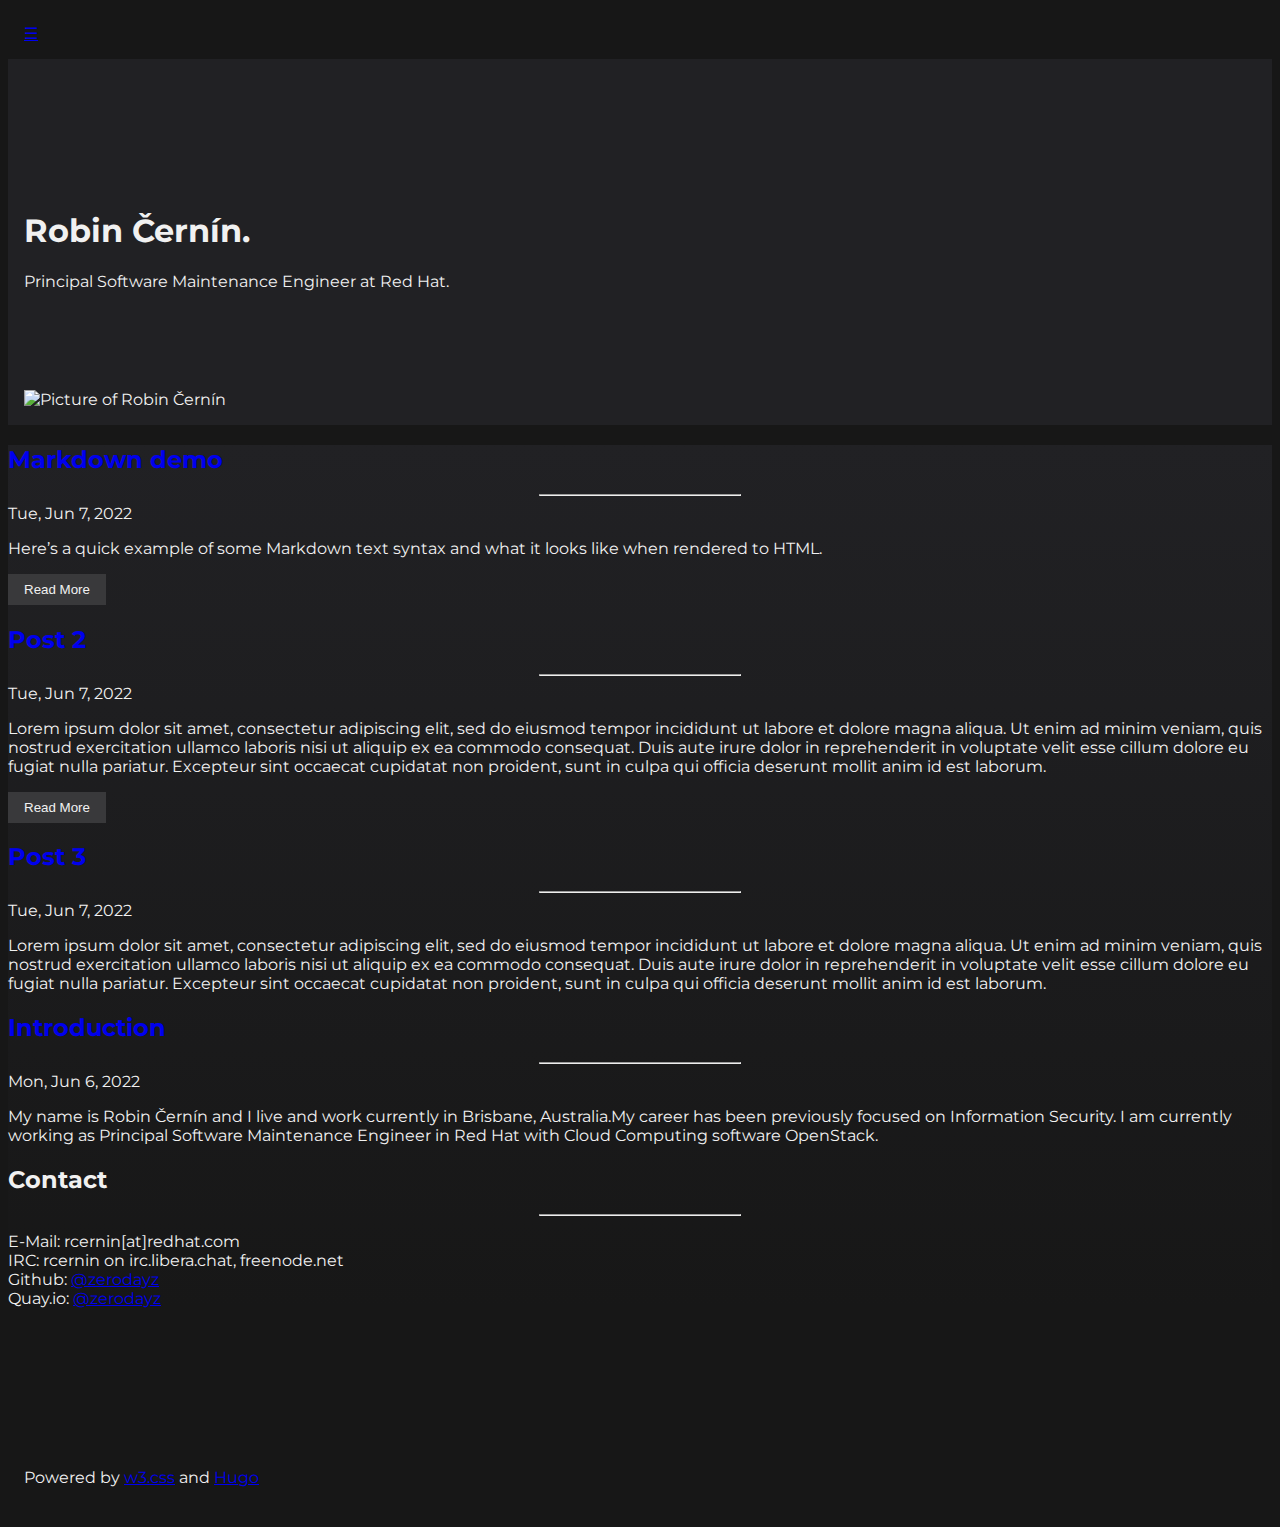
==== commit 56a55b00: "deploy: 70b88964d1eb664975b015681211bf672f80f862" ====
--- a/index.html
+++ b/index.html
@@ -1,8 +1,8 @@
-<!doctype html><html><title>Robin Černín</title><meta charset=utf-8><meta name=viewport content="width=device-width,initial-scale=1"><link rel=stylesheet href=https://robincernin.github.io/css/w3.min.css media=screen><link rel=stylesheet href="https://fonts.googleapis.com/css?family=Montserrat"><link rel=stylesheet href=https://cdnjs.cloudflare.com/ajax/libs/font-awesome/4.7.0/css/font-awesome.min.css><style>body,h1{font-family:montserrat,sans-serif;color:#f1f1f1}img{margin-bottom:-7px}.w3-quarter img{cursor:pointer}.w3-third img{cursor:pointer}.w3-row-padding img{margin-bottom:12px}.w3-container{padding:16px}.w3-text-my{color:#f1f1f1}.w3-my-button{border:none;display:inline-block;padding:8px 16px;vertical-align:middle;overflow:hidden;text-decoration:none;color:#f1f1f1;background-color:#39393b;text-align:center;cursor:pointer;white-space:nowrap}.w3-my-button:hover{color:#000!important;background-color:#ccc!important}.w3-my-black{background:#171717}.w3-my-gray{background:#212124}.w3-my-grad{background-image:linear-gradient(#212124,#171717)}details summary::-webkit-details-marker{display:none}details.description[open] summary::after{display:none}</style><body class=w3-my-black><nav class="w3-sidebar w3-bar-block w3-animate-right w3-my-gray w3-top w3-text-light-grey w3-large" style=z-index:3;width:250px;font-weight:700;display:none;right:0 id=mySidebar><a href=javascript:void(0) onclick=w3_close() class="w3-bar-item w3-button w3-center w3-padding-32">CLOSE</a>
+<!doctype html><html><title>Robin Černín</title><meta charset=utf-8><meta name=viewport content="width=device-width,initial-scale=1"><link rel=stylesheet href=https://robincernin.com/css/w3.min.css media=screen><link rel=stylesheet href="https://fonts.googleapis.com/css?family=Montserrat"><link rel=stylesheet href=https://cdnjs.cloudflare.com/ajax/libs/font-awesome/4.7.0/css/font-awesome.min.css><style>body,h1{font-family:montserrat,sans-serif;color:#f1f1f1}img{margin-bottom:-7px}.w3-quarter img{cursor:pointer}.w3-third img{cursor:pointer}.w3-row-padding img{margin-bottom:12px}.w3-container{padding:16px}.w3-text-my{color:#f1f1f1}.w3-my-button{border:none;display:inline-block;padding:8px 16px;vertical-align:middle;overflow:hidden;text-decoration:none;color:#f1f1f1;background-color:#39393b;text-align:center;cursor:pointer;white-space:nowrap}.w3-my-button:hover{color:#000!important;background-color:#ccc!important}.w3-my-black{background:#171717}.w3-my-gray{background:#212124}.w3-my-grad{background-image:linear-gradient(#212124,#171717)}details summary::-webkit-details-marker{display:none}details.description[open] summary::after{display:none}</style><body class=w3-my-black><nav class="w3-sidebar w3-bar-block w3-animate-right w3-my-gray w3-top w3-text-light-grey w3-large" style=z-index:3;width:250px;font-weight:700;display:none;right:0 id=mySidebar><a href=javascript:void(0) onclick=w3_close() class="w3-bar-item w3-button w3-center w3-padding-32">CLOSE</a>
 <a href=/ onclick=w3_close() class="w3-bar-item w3-button w3-center w3-padding-16">HOME</a>
 <a href=/introduction/#start onclick=w3_close() class="w3-bar-item w3-button w3-center w3-padding-16">INTRODUCTION</a>
 <a href=/#posts onclick=w3_close() class="w3-bar-item w3-button w3-center w3-padding-16">POSTS</a>
-<a href=#contact onclick=w3_close() class="w3-bar-item w3-button w3-center w3-padding-16">CONTACT</a></nav><header class="w3-container w3-top w3-xlarge"><a href=javascript:void(0) class="w3-right w3-button" onclick=w3_open()>☰</a></header><div class="w3-overlay w3-animate-opacity" onclick=w3_close() style=cursor:pointer title="close side menu" id=myOverlay></div><div class=w3-content style=max-width:100%><header class="w3-container w3-center w3-my-gray" style=height:83px></header></div><div class=w3-content style=max-width:100%><header class="w3-container w3-center w3-my-gray" style=max-width:100%><h1 class=w3-jumbo>Robin Černín.</h1><p>Principal Software Maintenance Engineer at Red Hat.</p><img src=https://robincernin.github.io/images/picture_of_me.png alt="Picture of Robin Černín" width=400 style=margin-top:83px class=w3-image></header></div><main><div class="w3-content w3-my-grad" style=max-width:100%><div id=posts></div><div class="w3-content w3-padding w3-justify w3-text-my w3-padding-top-64"><a style=text-decoration:none href=https://robincernin.github.io/markdown-demo//#start><h2 class=w3-hover-opacity>Markdown demo</h2></a><hr style=width:200px><div class=post-meta>Tue, Jun 7, 2022</div><p><div class=summary><p>Here&rsquo;s a quick example of some Markdown text syntax and what it looks like when rendered to HTML.</p><button onclick=w3_close_read_more(this) class=w3-my-button>Read More</button></div><div class=content style=display:none><p>Here&rsquo;s a quick example of some Markdown text syntax and what it looks like when rendered to HTML.</p><h1 id=header-h1>Header H1</h1><h2 id=header-h2>Header H2</h2><h3 id=header-h3>Header H3</h3><h4 id=header-h4>Header H4</h4><h5 id=header-h5>Header H5</h5><h6 id=header-h6>Header H6</h6><h2 id=horizontal-line>Horizontal line</h2><hr><h2 id=emphasis>Emphasis</h2><p><strong>This is bold text</strong></p><p><strong>This is bold text</strong></p><p><em>This is italic text</em></p><p><em>This is italic text</em></p><p><del>Strikethrough</del></p><h2 id=blockquotes>Blockquotes</h2><blockquote><p>Blockquotes can also be nested&mldr;</p><blockquote><p>&mldr;by using additional greater-than signs right next to each other&mldr;</p><blockquote><p>&mldr;or with spaces between arrows.</p></blockquote></blockquote></blockquote><h2 id=lists>Lists</h2><p>Unordered</p><ul><li>Create a list by starting a line with <code>+</code>, <code>-</code>, or <code>*</code></li><li>Sub-lists are made by indenting 2 spaces:<ul><li>Marker character change forces new list start:<ul><li>Ac tristique libero volutpat at</li></ul><ul><li>Facilisis in pretium nisl aliquet</li></ul><ul><li>Nulla volutpat aliquam velit</li></ul></li></ul></li><li>Very easy!</li></ul><p>Ordered</p><ol><li><p>Lorem ipsum dolor sit amet</p></li><li><p>Consectetur adipiscing elit</p></li><li><p>Integer molestie lorem at massa</p></li><li><p>You can use sequential numbers&mldr;</p></li><li><p>&mldr;or keep all the numbers as <code>1.</code></p></li></ol><p>Start numbering with offset:</p><ol start=57><li>foo</li><li>bar</li></ol><h2 id=code>Code</h2><p>Inline <code>code</code></p><p>Indented code</p><pre><code>// Some comments
+<a href=#contact onclick=w3_close() class="w3-bar-item w3-button w3-center w3-padding-16">CONTACT</a></nav><header class="w3-container w3-top w3-xlarge"><a href=javascript:void(0) class="w3-right w3-button" onclick=w3_open()>☰</a></header><div class="w3-overlay w3-animate-opacity" onclick=w3_close() style=cursor:pointer title="close side menu" id=myOverlay></div><div class=w3-content style=max-width:100%><header class="w3-container w3-center w3-my-gray" style=height:83px></header></div><div class=w3-content style=max-width:100%><header class="w3-container w3-center w3-my-gray" style=max-width:100%><h1 class=w3-jumbo>Robin Černín.</h1><p>Principal Software Maintenance Engineer at Red Hat.</p><img src=https://robincernin.com/images/picture_of_me.png alt="Picture of Robin Černín" width=400 style=margin-top:83px class=w3-image></header></div><main><div class="w3-content w3-my-grad" style=max-width:100%><div id=posts></div><div class="w3-content w3-padding w3-justify w3-text-my w3-padding-top-64"><a style=text-decoration:none href=https://robincernin.com/markdown-demo//#start><h2 class=w3-hover-opacity>Markdown demo</h2></a><hr style=width:200px><div class=post-meta>Tue, Jun 7, 2022</div><p><div class=summary><p>Here&rsquo;s a quick example of some Markdown text syntax and what it looks like when rendered to HTML.</p><button onclick=w3_close_read_more(this) class=w3-my-button>Read More</button></div><div class=content style=display:none><p>Here&rsquo;s a quick example of some Markdown text syntax and what it looks like when rendered to HTML.</p><h1 id=header-h1>Header H1</h1><h2 id=header-h2>Header H2</h2><h3 id=header-h3>Header H3</h3><h4 id=header-h4>Header H4</h4><h5 id=header-h5>Header H5</h5><h6 id=header-h6>Header H6</h6><h2 id=horizontal-line>Horizontal line</h2><hr><h2 id=emphasis>Emphasis</h2><p><strong>This is bold text</strong></p><p><strong>This is bold text</strong></p><p><em>This is italic text</em></p><p><em>This is italic text</em></p><p><del>Strikethrough</del></p><h2 id=blockquotes>Blockquotes</h2><blockquote><p>Blockquotes can also be nested&mldr;</p><blockquote><p>&mldr;by using additional greater-than signs right next to each other&mldr;</p><blockquote><p>&mldr;or with spaces between arrows.</p></blockquote></blockquote></blockquote><h2 id=lists>Lists</h2><p>Unordered</p><ul><li>Create a list by starting a line with <code>+</code>, <code>-</code>, or <code>*</code></li><li>Sub-lists are made by indenting 2 spaces:<ul><li>Marker character change forces new list start:<ul><li>Ac tristique libero volutpat at</li></ul><ul><li>Facilisis in pretium nisl aliquet</li></ul><ul><li>Nulla volutpat aliquam velit</li></ul></li></ul></li><li>Very easy!</li></ul><p>Ordered</p><ol><li><p>Lorem ipsum dolor sit amet</p></li><li><p>Consectetur adipiscing elit</p></li><li><p>Integer molestie lorem at massa</p></li><li><p>You can use sequential numbers&mldr;</p></li><li><p>&mldr;or keep all the numbers as <code>1.</code></p></li></ol><p>Start numbering with offset:</p><ol start=57><li>foo</li><li>bar</li></ol><h2 id=code>Code</h2><p>Inline <code>code</code></p><p>Indented code</p><pre><code>// Some comments
 line 1 of code
 line 2 of code
 line 3 of code
@@ -12,17 +12,17 @@
 </span></span><span style=display:flex><span>};
 </span></span><span style=display:flex><span>
 </span></span><span style=display:flex><span><span style=color:#a6e22e>console</span>.<span style=color:#a6e22e>log</span>(<span style=color:#a6e22e>foo</span>(<span style=color:#ae81ff>5</span>));
-</span></span></code></pre></div><h2 id=tables>Tables</h2><table><thead><tr><th>Option</th><th>Description</th></tr></thead><tbody><tr><td>data</td><td>path to data files to supply the data that will be passed into templates.</td></tr><tr><td>engine</td><td>engine to be used for processing templates. Handlebars is the default.</td></tr><tr><td>ext</td><td>extension to be used for dest files.</td></tr></tbody></table><p>Right aligned columns</p><table><thead><tr><th style=text-align:right>Option</th><th style=text-align:right>Description</th></tr></thead><tbody><tr><td style=text-align:right>data</td><td style=text-align:right>path to data files to supply the data that will be passed into templates.</td></tr><tr><td style=text-align:right>engine</td><td style=text-align:right>engine to be used for processing templates. Handlebars is the default.</td></tr><tr><td style=text-align:right>ext</td><td style=text-align:right>extension to be used for dest files.</td></tr></tbody></table><h2 id=links>Links</h2><p>Visit <a href=http://www.example.org>example.org</a></p><h2 id=images>Images</h2><h2 id=plugins>Plugins</h2><h3 id=footnotes>Footnotes</h3><p>Footnote 1 link <sup id=fnref:1><a href=#fn:1 class=footnote-ref role=doc-noteref>1</a></sup>.</p><p>Footnote 2 link <sup id=fnref:2><a href=#fn:2 class=footnote-ref role=doc-noteref>2</a></sup>.</p><p>Duplicated footnote reference <sup id=fnref1:2><a href=#fn:2 class=footnote-ref role=doc-noteref>2</a></sup>.</p><div class=footnotes role=doc-endnotes><hr><ol><li id=fn:1><p>Footnote <strong>can have markup</strong></p><p>and multiple paragraphs.&#160;<a href=#fnref:1 class=footnote-backref role=doc-backlink>&#8617;&#xfe0e;</a></p></li><li id=fn:2><p>Footnote text.&#160;<a href=#fnref:2 class=footnote-backref role=doc-backlink>&#8617;&#xfe0e;</a>&#160;<a href=#fnref1:2 class=footnote-backref role=doc-backlink>&#8617;&#xfe0e;</a></p></li></ol></div></div></p></div><div class="w3-content w3-padding w3-justify w3-text-my w3-padding-top-64"><a style=text-decoration:none href=https://robincernin.github.io/post-2//#start><h2 class=w3-hover-opacity>Post 2</h2></a><hr style=width:200px><div class=post-meta>Tue, Jun 7, 2022</div><p><div class=summary><p>Lorem ipsum dolor sit amet, consectetur adipiscing elit, sed do eiusmod tempor incididunt ut labore et dolore magna aliqua.
+</span></span></code></pre></div><h2 id=tables>Tables</h2><table><thead><tr><th>Option</th><th>Description</th></tr></thead><tbody><tr><td>data</td><td>path to data files to supply the data that will be passed into templates.</td></tr><tr><td>engine</td><td>engine to be used for processing templates. Handlebars is the default.</td></tr><tr><td>ext</td><td>extension to be used for dest files.</td></tr></tbody></table><p>Right aligned columns</p><table><thead><tr><th style=text-align:right>Option</th><th style=text-align:right>Description</th></tr></thead><tbody><tr><td style=text-align:right>data</td><td style=text-align:right>path to data files to supply the data that will be passed into templates.</td></tr><tr><td style=text-align:right>engine</td><td style=text-align:right>engine to be used for processing templates. Handlebars is the default.</td></tr><tr><td style=text-align:right>ext</td><td style=text-align:right>extension to be used for dest files.</td></tr></tbody></table><h2 id=links>Links</h2><p>Visit <a href=http://www.example.org>example.org</a></p><h2 id=images>Images</h2><h2 id=plugins>Plugins</h2><h3 id=footnotes>Footnotes</h3><p>Footnote 1 link <sup id=fnref:1><a href=#fn:1 class=footnote-ref role=doc-noteref>1</a></sup>.</p><p>Footnote 2 link <sup id=fnref:2><a href=#fn:2 class=footnote-ref role=doc-noteref>2</a></sup>.</p><p>Duplicated footnote reference <sup id=fnref1:2><a href=#fn:2 class=footnote-ref role=doc-noteref>2</a></sup>.</p><div class=footnotes role=doc-endnotes><hr><ol><li id=fn:1><p>Footnote <strong>can have markup</strong></p><p>and multiple paragraphs.&#160;<a href=#fnref:1 class=footnote-backref role=doc-backlink>&#8617;&#xfe0e;</a></p></li><li id=fn:2><p>Footnote text.&#160;<a href=#fnref:2 class=footnote-backref role=doc-backlink>&#8617;&#xfe0e;</a>&#160;<a href=#fnref1:2 class=footnote-backref role=doc-backlink>&#8617;&#xfe0e;</a></p></li></ol></div></div></p></div><div class="w3-content w3-padding w3-justify w3-text-my w3-padding-top-64"><a style=text-decoration:none href=https://robincernin.com/post-2//#start><h2 class=w3-hover-opacity>Post 2</h2></a><hr style=width:200px><div class=post-meta>Tue, Jun 7, 2022</div><p><div class=summary><p>Lorem ipsum dolor sit amet, consectetur adipiscing elit, sed do eiusmod tempor incididunt ut labore et dolore magna aliqua.
 Ut enim ad minim veniam, quis nostrud exercitation ullamco laboris nisi ut aliquip ex ea commodo consequat.
 Duis aute irure dolor in reprehenderit in voluptate velit esse cillum dolore eu fugiat nulla pariatur.
 Excepteur sint occaecat cupidatat non proident, sunt in culpa qui officia deserunt mollit anim id est laborum.</p><button onclick=w3_close_read_more(this) class=w3-my-button>Read More</button></div><div class=content style=display:none><p>Lorem ipsum dolor sit amet, consectetur adipiscing elit, sed do eiusmod tempor incididunt ut labore et dolore magna aliqua.
 Ut enim ad minim veniam, quis nostrud exercitation ullamco laboris nisi ut aliquip ex ea commodo consequat.
 Duis aute irure dolor in reprehenderit in voluptate velit esse cillum dolore eu fugiat nulla pariatur.
 Excepteur sint occaecat cupidatat non proident, sunt in culpa qui officia deserunt mollit anim id est laborum.</p><p>Lorem ipsum <em>dolor sit amet</em>, consectetur <a href=https://example.org/>adipiscing elit</a></p><div class=highlight><pre tabindex=0 style=color:#f8f8f2;background-color:#272822;-moz-tab-size:4;-o-tab-size:4;tab-size:4><code class=language-bash data-lang=bash><span style=display:flex><span>cat /proc/cmdline
-</span></span></code></pre></div></div></p></div><div class="w3-content w3-padding w3-justify w3-text-my w3-padding-top-64"><a style=text-decoration:none href=https://robincernin.github.io/post-3//#start><h2 class=w3-hover-opacity>Post 3</h2></a><hr style=width:200px><div class=post-meta>Tue, Jun 7, 2022</div><p><p>Lorem ipsum dolor sit amet, consectetur adipiscing elit, sed do eiusmod tempor incididunt ut labore et dolore magna aliqua.
+</span></span></code></pre></div></div></p></div><div class="w3-content w3-padding w3-justify w3-text-my w3-padding-top-64"><a style=text-decoration:none href=https://robincernin.com/post-3//#start><h2 class=w3-hover-opacity>Post 3</h2></a><hr style=width:200px><div class=post-meta>Tue, Jun 7, 2022</div><p><p>Lorem ipsum dolor sit amet, consectetur adipiscing elit, sed do eiusmod tempor incididunt ut labore et dolore magna aliqua.
 Ut enim ad minim veniam, quis nostrud exercitation ullamco laboris nisi ut aliquip ex ea commodo consequat.
 Duis aute irure dolor in reprehenderit in voluptate velit esse cillum dolore eu fugiat nulla pariatur.
-Excepteur sint occaecat cupidatat non proident, sunt in culpa qui officia deserunt mollit anim id est laborum.</p></p></div><div class="w3-content w3-padding w3-justify w3-text-my w3-padding-top-64"><a style=text-decoration:none href=https://robincernin.github.io/introduction//#start><h2 class=w3-hover-opacity>Introduction</h2></a><hr style=width:200px><div class=post-meta>Mon, Jun 6, 2022</div><p><p>My name is Robin Černín and I live and work currently in
+Excepteur sint occaecat cupidatat non proident, sunt in culpa qui officia deserunt mollit anim id est laborum.</p></p></div><div class="w3-content w3-padding w3-justify w3-text-my w3-padding-top-64"><a style=text-decoration:none href=https://robincernin.com/introduction//#start><h2 class=w3-hover-opacity>Introduction</h2></a><hr style=width:200px><div class=post-meta>Mon, Jun 6, 2022</div><p><p>My name is Robin Černín and I live and work currently in
 Brisbane, Australia.My career has been previously focused on
 Information Security. I am currently working as Principal Software
 Maintenance Engineer in Red Hat with Cloud Computing software OpenStack.</p></p></div><div class="w3-content w3-padding w3-justify w3-text-my w3-padding-top-64" id=contact><h2>Contact</h2><hr style=width:200px><p>E-Mail: rcernin[at]redhat.com<br>IRC: rcernin on irc.libera.chat, freenode.net<br>Github: <a href=https://github.com/zerodayz target=_blank>@zerodayz</a><br>Quay.io: <a href=https://quay.io/user/zerodayz target=_blank>@zerodayz</a></p></div></div></main><footer class="w3-container w3-padding-64 w3-center w3-opacity w3-xlarge" style=margin-top:128px><p class=w3-medium>Powered by <a href=https://www.w3schools.com/w3css/default.asp target=_blank class=w3-hover-text-green>w3.css</a> and <a href=https://www.gohugo.io target=_blank class=w3-hover-text-green>Hugo</a></p></footer><script>function w3_open(){document.getElementById("mySidebar").style.display="block",document.getElementById("myOverlay").style.display="block"}function w3_close(){document.getElementById("mySidebar").style.display="none",document.getElementById("myOverlay").style.display="none"}function w3_close_read_more(e){e.parentNode.style.display="none",e.parentNode.nextElementSibling.style.display="block"}</script></body></html>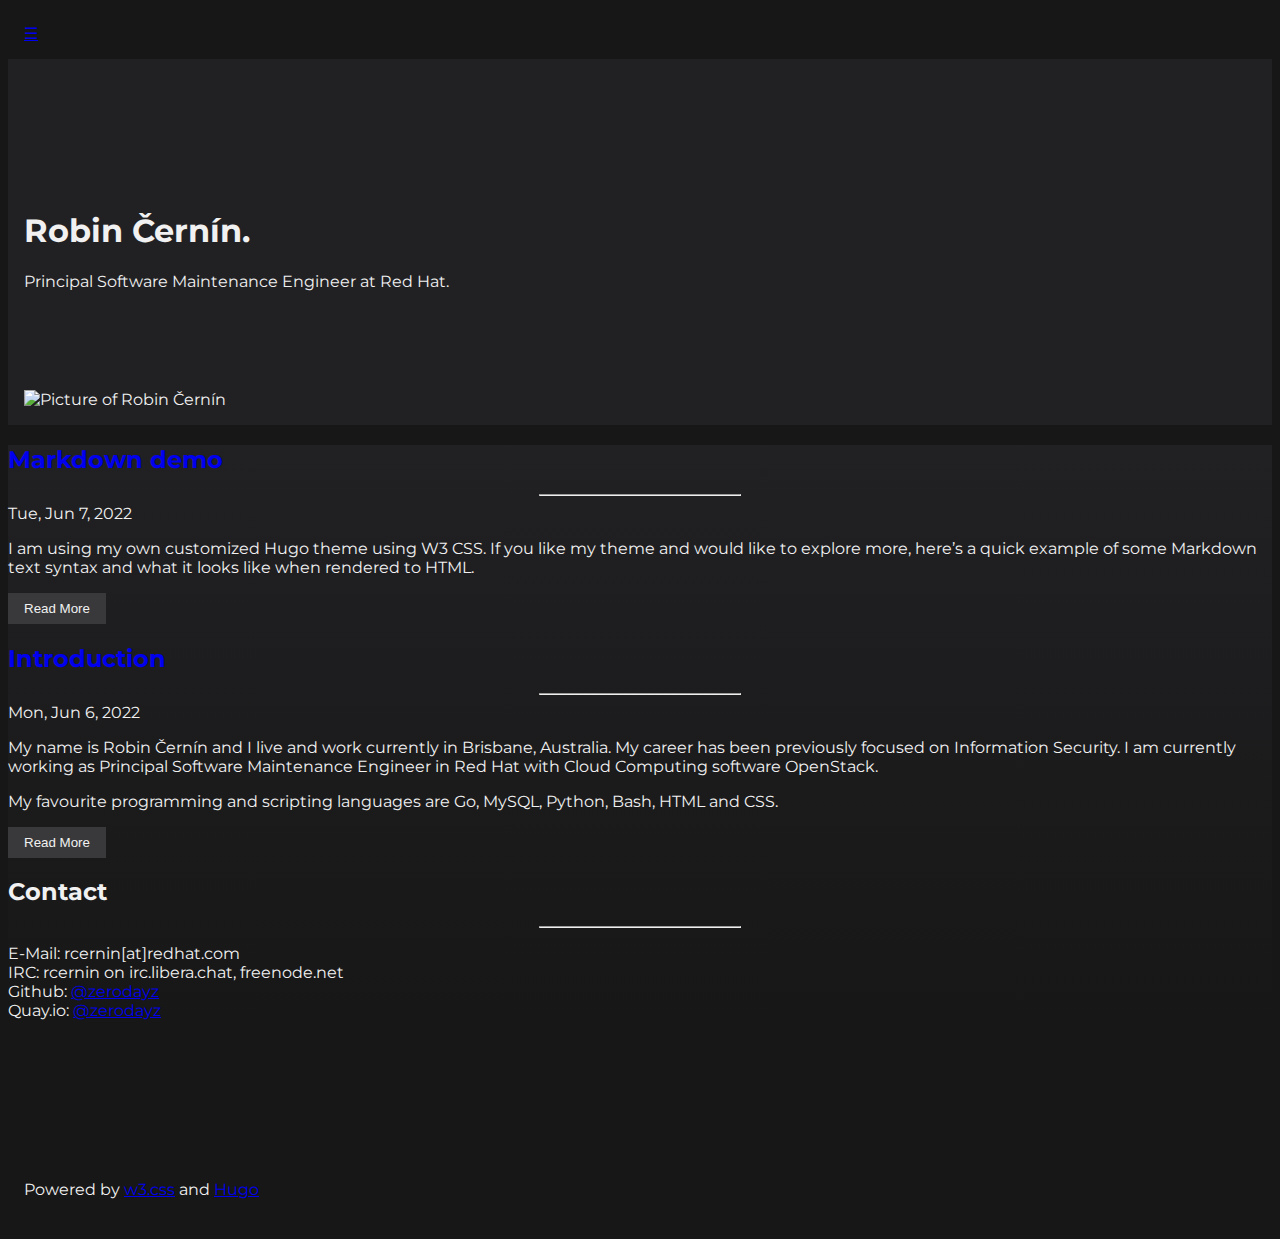
==== commit 85e82edf: "deploy: df77d61e642c225e980c59620b1adac525f4b7ed" ====
--- a/index.html
+++ b/index.html
@@ -2,27 +2,22 @@
 <a href=/ onclick=w3_close() class="w3-bar-item w3-button w3-center w3-padding-16">HOME</a>
 <a href=/introduction/#start onclick=w3_close() class="w3-bar-item w3-button w3-center w3-padding-16">INTRODUCTION</a>
 <a href=/#posts onclick=w3_close() class="w3-bar-item w3-button w3-center w3-padding-16">POSTS</a>
-<a href=#contact onclick=w3_close() class="w3-bar-item w3-button w3-center w3-padding-16">CONTACT</a></nav><header class="w3-container w3-top w3-xlarge"><a href=javascript:void(0) class="w3-right w3-button" onclick=w3_open()>☰</a></header><div class="w3-overlay w3-animate-opacity" onclick=w3_close() style=cursor:pointer title="close side menu" id=myOverlay></div><div class=w3-content style=max-width:100%><header class="w3-container w3-center w3-my-gray" style=height:83px></header></div><div class=w3-content style=max-width:100%><header class="w3-container w3-center w3-my-gray" style=max-width:100%><h1 class=w3-jumbo>Robin Černín.</h1><p>Principal Software Maintenance Engineer at Red Hat.</p><img src=https://robincernin.com/images/picture_of_me.png alt="Picture of Robin Černín" width=400 style=margin-top:83px class=w3-image></header></div><main><div class="w3-content w3-my-grad" style=max-width:100%><div id=posts></div><div class="w3-content w3-padding w3-justify w3-text-my w3-padding-top-64"><a style=text-decoration:none href=https://robincernin.com/markdown-demo//#start><h2 class=w3-hover-opacity>Markdown demo</h2></a><hr style=width:200px><div class=post-meta>Tue, Jun 7, 2022</div><p><div class=summary><p>Here&rsquo;s a quick example of some Markdown text syntax and what it looks like when rendered to HTML.</p><button onclick=w3_close_read_more(this) class=w3-my-button>Read More</button></div><div class=content style=display:none><p>Here&rsquo;s a quick example of some Markdown text syntax and what it looks like when rendered to HTML.</p><h1 id=header-h1>Header H1</h1><h2 id=header-h2>Header H2</h2><h3 id=header-h3>Header H3</h3><h4 id=header-h4>Header H4</h4><h5 id=header-h5>Header H5</h5><h6 id=header-h6>Header H6</h6><h2 id=horizontal-line>Horizontal line</h2><hr><h2 id=emphasis>Emphasis</h2><p><strong>This is bold text</strong></p><p><strong>This is bold text</strong></p><p><em>This is italic text</em></p><p><em>This is italic text</em></p><p><del>Strikethrough</del></p><h2 id=blockquotes>Blockquotes</h2><blockquote><p>Blockquotes can also be nested&mldr;</p><blockquote><p>&mldr;by using additional greater-than signs right next to each other&mldr;</p><blockquote><p>&mldr;or with spaces between arrows.</p></blockquote></blockquote></blockquote><h2 id=lists>Lists</h2><p>Unordered</p><ul><li>Create a list by starting a line with <code>+</code>, <code>-</code>, or <code>*</code></li><li>Sub-lists are made by indenting 2 spaces:<ul><li>Marker character change forces new list start:<ul><li>Ac tristique libero volutpat at</li></ul><ul><li>Facilisis in pretium nisl aliquet</li></ul><ul><li>Nulla volutpat aliquam velit</li></ul></li></ul></li><li>Very easy!</li></ul><p>Ordered</p><ol><li><p>Lorem ipsum dolor sit amet</p></li><li><p>Consectetur adipiscing elit</p></li><li><p>Integer molestie lorem at massa</p></li><li><p>You can use sequential numbers&mldr;</p></li><li><p>&mldr;or keep all the numbers as <code>1.</code></p></li></ol><p>Start numbering with offset:</p><ol start=57><li>foo</li><li>bar</li></ol><h2 id=code>Code</h2><p>Inline <code>code</code></p><p>Indented code</p><pre><code>// Some comments
+<a href=#contact onclick=w3_close() class="w3-bar-item w3-button w3-center w3-padding-16">CONTACT</a></nav><header class="w3-container w3-top w3-xlarge"><a href=javascript:void(0) class="w3-right w3-button" onclick=w3_open()>☰</a></header><div class="w3-overlay w3-animate-opacity" onclick=w3_close() style=cursor:pointer title="close side menu" id=myOverlay></div><div class=w3-content style=max-width:100%><header class="w3-container w3-center w3-my-gray" style=height:83px></header></div><div class=w3-content style=max-width:100%><header class="w3-container w3-center w3-my-gray" style=max-width:100%><h1 class=w3-jumbo>Robin Černín.</h1><p>Principal Software Maintenance Engineer at Red Hat.</p><img src=https://robincernin.com/images/picture_of_me.png alt="Picture of Robin Černín" width=400 style=margin-top:83px class=w3-image></header></div><main><div class="w3-content w3-my-grad" style=max-width:100%><div id=posts></div><div class="w3-content w3-padding w3-justify w3-text-my w3-padding-top-64"><a style=text-decoration:none href=https://robincernin.com/markdown-demo//#start><h2 class=w3-hover-opacity>Markdown demo</h2></a><hr style=width:200px><div class=post-meta>Tue, Jun 7, 2022</div><p><div class=summary><p>I am using my own customized Hugo theme using W3 CSS. If you like my theme and would like to explore more, here&rsquo;s a
+quick example of some Markdown text syntax and what it looks like when rendered to HTML.</p><button onclick=w3_close_read_more(this) class=w3-my-button>Read More</button></div><div class=content style=display:none><p>I am using my own customized Hugo theme using W3 CSS. If you like my theme and would like to explore more, here&rsquo;s a
+quick example of some Markdown text syntax and what it looks like when rendered to HTML.</p><h1 id=header-h1>Header H1</h1><h2 id=header-h2>Header H2</h2><h3 id=header-h3>Header H3</h3><h4 id=header-h4>Header H4</h4><h5 id=header-h5>Header H5</h5><h6 id=header-h6>Header H6</h6><h2 id=horizontal-line>Horizontal line</h2><hr><h2 id=emphasis>Emphasis</h2><p><code>**This is bold text**</code> renders as <strong>This is bold text</strong></p><p><code>__This is bold text__</code> renders as <strong>This is bold text</strong></p><p><code>*This is italic text*</code> renders as <em>This is italic text</em></p><p><code>_This is italic text_</code> renders as <em>This is italic text</em></p><p><del>Strikethrough</del></p><h2 id=blockquotes>Blockquotes</h2><blockquote><p>Blockquotes can also be nested&mldr;</p><blockquote><p>&mldr;by using additional greater-than signs right next to each other&mldr;</p><blockquote><p>&mldr;or with spaces between arrows.</p></blockquote></blockquote></blockquote><h2 id=lists>Lists</h2><h3 id=unordered>Unordered</h3><ul><li>Create a list by starting a line with <code>+</code>, <code>-</code>, or <code>*</code></li><li>Sub-lists are made by indenting 2 spaces:<ul><li>Marker character change forces new list start:<ul><li>Ac tristique libero volutpat at</li></ul><ul><li>Facilisis in pretium nisl aliquet</li></ul><ul><li>Nulla volutpat aliquam velit</li></ul></li></ul></li></ul><h3 id=ordered>Ordered</h3><ol><li>Lorem ipsum dolor sit amet</li><li>Consectetur adipiscing elit</li><li>Integer molestie lorem at massa</li><li>You can use sequential numbers&mldr;</li><li>&mldr;or keep all the numbers as <code>1.</code></li></ol><h3 id=start-numbering-with-offset>Start numbering with offset:</h3><ol start=57><li>foo</li><li>bar</li></ol><h2 id=code>Code</h2><p>Inline <code>code</code> looks like this.</p><p>Indented code</p><pre><code>// Some comments
 line 1 of code
 line 2 of code
 line 3 of code
-</code></pre><p>Block code &ldquo;fences&rdquo;</p><pre tabindex=0><code>Sample text here...
+</code></pre><p>Block code using &ldquo;fences&rdquo;</p><pre tabindex=0><code>Sample text here...
 </code></pre><p>Syntax highlighting</p><div class=highlight><pre tabindex=0 style=color:#f8f8f2;background-color:#272822;-moz-tab-size:4;-o-tab-size:4;tab-size:4><code class=language-js data-lang=js><span style=display:flex><span><span style=color:#66d9ef>var</span> <span style=color:#a6e22e>foo</span> <span style=color:#f92672>=</span> <span style=color:#66d9ef>function</span> (<span style=color:#a6e22e>bar</span>) {
 </span></span><span style=display:flex><span>  <span style=color:#66d9ef>return</span> <span style=color:#a6e22e>bar</span><span style=color:#f92672>++</span>;
 </span></span><span style=display:flex><span>};
 </span></span><span style=display:flex><span>
 </span></span><span style=display:flex><span><span style=color:#a6e22e>console</span>.<span style=color:#a6e22e>log</span>(<span style=color:#a6e22e>foo</span>(<span style=color:#ae81ff>5</span>));
-</span></span></code></pre></div><h2 id=tables>Tables</h2><table><thead><tr><th>Option</th><th>Description</th></tr></thead><tbody><tr><td>data</td><td>path to data files to supply the data that will be passed into templates.</td></tr><tr><td>engine</td><td>engine to be used for processing templates. Handlebars is the default.</td></tr><tr><td>ext</td><td>extension to be used for dest files.</td></tr></tbody></table><p>Right aligned columns</p><table><thead><tr><th style=text-align:right>Option</th><th style=text-align:right>Description</th></tr></thead><tbody><tr><td style=text-align:right>data</td><td style=text-align:right>path to data files to supply the data that will be passed into templates.</td></tr><tr><td style=text-align:right>engine</td><td style=text-align:right>engine to be used for processing templates. Handlebars is the default.</td></tr><tr><td style=text-align:right>ext</td><td style=text-align:right>extension to be used for dest files.</td></tr></tbody></table><h2 id=links>Links</h2><p>Visit <a href=http://www.example.org>example.org</a></p><h2 id=images>Images</h2><h2 id=plugins>Plugins</h2><h3 id=footnotes>Footnotes</h3><p>Footnote 1 link <sup id=fnref:1><a href=#fn:1 class=footnote-ref role=doc-noteref>1</a></sup>.</p><p>Footnote 2 link <sup id=fnref:2><a href=#fn:2 class=footnote-ref role=doc-noteref>2</a></sup>.</p><p>Duplicated footnote reference <sup id=fnref1:2><a href=#fn:2 class=footnote-ref role=doc-noteref>2</a></sup>.</p><div class=footnotes role=doc-endnotes><hr><ol><li id=fn:1><p>Footnote <strong>can have markup</strong></p><p>and multiple paragraphs.&#160;<a href=#fnref:1 class=footnote-backref role=doc-backlink>&#8617;&#xfe0e;</a></p></li><li id=fn:2><p>Footnote text.&#160;<a href=#fnref:2 class=footnote-backref role=doc-backlink>&#8617;&#xfe0e;</a>&#160;<a href=#fnref1:2 class=footnote-backref role=doc-backlink>&#8617;&#xfe0e;</a></p></li></ol></div></div></p></div><div class="w3-content w3-padding w3-justify w3-text-my w3-padding-top-64"><a style=text-decoration:none href=https://robincernin.com/post-2//#start><h2 class=w3-hover-opacity>Post 2</h2></a><hr style=width:200px><div class=post-meta>Tue, Jun 7, 2022</div><p><div class=summary><p>Lorem ipsum dolor sit amet, consectetur adipiscing elit, sed do eiusmod tempor incididunt ut labore et dolore magna aliqua.
-Ut enim ad minim veniam, quis nostrud exercitation ullamco laboris nisi ut aliquip ex ea commodo consequat.
-Duis aute irure dolor in reprehenderit in voluptate velit esse cillum dolore eu fugiat nulla pariatur.
-Excepteur sint occaecat cupidatat non proident, sunt in culpa qui officia deserunt mollit anim id est laborum.</p><button onclick=w3_close_read_more(this) class=w3-my-button>Read More</button></div><div class=content style=display:none><p>Lorem ipsum dolor sit amet, consectetur adipiscing elit, sed do eiusmod tempor incididunt ut labore et dolore magna aliqua.
-Ut enim ad minim veniam, quis nostrud exercitation ullamco laboris nisi ut aliquip ex ea commodo consequat.
-Duis aute irure dolor in reprehenderit in voluptate velit esse cillum dolore eu fugiat nulla pariatur.
-Excepteur sint occaecat cupidatat non proident, sunt in culpa qui officia deserunt mollit anim id est laborum.</p><p>Lorem ipsum <em>dolor sit amet</em>, consectetur <a href=https://example.org/>adipiscing elit</a></p><div class=highlight><pre tabindex=0 style=color:#f8f8f2;background-color:#272822;-moz-tab-size:4;-o-tab-size:4;tab-size:4><code class=language-bash data-lang=bash><span style=display:flex><span>cat /proc/cmdline
-</span></span></code></pre></div></div></p></div><div class="w3-content w3-padding w3-justify w3-text-my w3-padding-top-64"><a style=text-decoration:none href=https://robincernin.com/post-3//#start><h2 class=w3-hover-opacity>Post 3</h2></a><hr style=width:200px><div class=post-meta>Tue, Jun 7, 2022</div><p><p>Lorem ipsum dolor sit amet, consectetur adipiscing elit, sed do eiusmod tempor incididunt ut labore et dolore magna aliqua.
-Ut enim ad minim veniam, quis nostrud exercitation ullamco laboris nisi ut aliquip ex ea commodo consequat.
-Duis aute irure dolor in reprehenderit in voluptate velit esse cillum dolore eu fugiat nulla pariatur.
-Excepteur sint occaecat cupidatat non proident, sunt in culpa qui officia deserunt mollit anim id est laborum.</p></p></div><div class="w3-content w3-padding w3-justify w3-text-my w3-padding-top-64"><a style=text-decoration:none href=https://robincernin.com/introduction//#start><h2 class=w3-hover-opacity>Introduction</h2></a><hr style=width:200px><div class=post-meta>Mon, Jun 6, 2022</div><p><p>My name is Robin Černín and I live and work currently in
-Brisbane, Australia.My career has been previously focused on
+</span></span></code></pre></div><h2 id=tables>Tables</h2><table><thead><tr><th>Option</th><th>Description</th></tr></thead><tbody><tr><td>data</td><td>path to data files to supply the data that will be passed into templates.</td></tr><tr><td>engine</td><td>engine to be used for processing templates. Handlebars is the default.</td></tr><tr><td>ext</td><td>extension to be used for dest files.</td></tr></tbody></table><p>Right aligned columns</p><table><thead><tr><th style=text-align:right>Option</th><th style=text-align:right>Description</th></tr></thead><tbody><tr><td style=text-align:right>data</td><td style=text-align:right>path to data files to supply the data that will be passed into templates.</td></tr><tr><td style=text-align:right>engine</td><td style=text-align:right>engine to be used for processing templates. Handlebars is the default.</td></tr><tr><td style=text-align:right>ext</td><td style=text-align:right>extension to be used for dest files.</td></tr></tbody></table><h2 id=links>Links</h2><p>Visit <a href=http://www.example.org>example.org</a></p><h2 id=images>Images</h2><h2 id=footnotes>Footnotes</h2><p>Footnote 1 link <sup id=fnref:1><a href=#fn:1 class=footnote-ref role=doc-noteref>1</a></sup>.</p><p>Footnote 2 link <sup id=fnref:2><a href=#fn:2 class=footnote-ref role=doc-noteref>2</a></sup>.</p><p>Duplicated footnote reference <sup id=fnref1:2><a href=#fn:2 class=footnote-ref role=doc-noteref>2</a></sup>.</p><div class=footnotes role=doc-endnotes><hr><ol><li id=fn:1><p>Footnote <strong>can have markup</strong></p><p>and multiple paragraphs.&#160;<a href=#fnref:1 class=footnote-backref role=doc-backlink>&#8617;&#xfe0e;</a></p></li><li id=fn:2><p>Footnote text.&#160;<a href=#fnref:2 class=footnote-backref role=doc-backlink>&#8617;&#xfe0e;</a>&#160;<a href=#fnref1:2 class=footnote-backref role=doc-backlink>&#8617;&#xfe0e;</a></p></li></ol></div></div></p></div><div class="w3-content w3-padding w3-justify w3-text-my w3-padding-top-64"><a style=text-decoration:none href=https://robincernin.com/introduction//#start><h2 class=w3-hover-opacity>Introduction</h2></a><hr style=width:200px><div class=post-meta>Mon, Jun 6, 2022</div><p><div class=summary><p>My name is Robin Černín and I live and work currently in
+Brisbane, Australia. My career has been previously focused on
 Information Security. I am currently working as Principal Software
-Maintenance Engineer in Red Hat with Cloud Computing software OpenStack.</p></p></div><div class="w3-content w3-padding w3-justify w3-text-my w3-padding-top-64" id=contact><h2>Contact</h2><hr style=width:200px><p>E-Mail: rcernin[at]redhat.com<br>IRC: rcernin on irc.libera.chat, freenode.net<br>Github: <a href=https://github.com/zerodayz target=_blank>@zerodayz</a><br>Quay.io: <a href=https://quay.io/user/zerodayz target=_blank>@zerodayz</a></p></div></div></main><footer class="w3-container w3-padding-64 w3-center w3-opacity w3-xlarge" style=margin-top:128px><p class=w3-medium>Powered by <a href=https://www.w3schools.com/w3css/default.asp target=_blank class=w3-hover-text-green>w3.css</a> and <a href=https://www.gohugo.io target=_blank class=w3-hover-text-green>Hugo</a></p></footer><script>function w3_open(){document.getElementById("mySidebar").style.display="block",document.getElementById("myOverlay").style.display="block"}function w3_close(){document.getElementById("mySidebar").style.display="none",document.getElementById("myOverlay").style.display="none"}function w3_close_read_more(e){e.parentNode.style.display="none",e.parentNode.nextElementSibling.style.display="block"}</script></body></html>+Maintenance Engineer in Red Hat with Cloud Computing software OpenStack.</p><p>My favourite programming and scripting languages are Go, MySQL, Python, Bash, HTML and CSS.</p><button onclick=w3_close_read_more(this) class=w3-my-button>Read More</button></div><div class=content style=display:none><p>My name is Robin Černín and I live and work currently in
+Brisbane, Australia. My career has been previously focused on
+Information Security. I am currently working as Principal Software
+Maintenance Engineer in Red Hat with Cloud Computing software OpenStack.</p><p>My favourite programming and scripting languages are Go, MySQL, Python, Bash, HTML and CSS.</p><p>Some of my projects are Wiki written entirely in Go, IRC/Slack bots that helps me automate some of my daily tasks.</p></div></p></div><div class="w3-content w3-padding w3-justify w3-text-my w3-padding-top-64" id=contact><h2>Contact</h2><hr style=width:200px><p>E-Mail: rcernin[at]redhat.com<br>IRC: rcernin on irc.libera.chat, freenode.net<br>Github: <a href=https://github.com/zerodayz target=_blank>@zerodayz</a><br>Quay.io: <a href=https://quay.io/user/zerodayz target=_blank>@zerodayz</a></p></div></div></main><footer class="w3-container w3-padding-64 w3-center w3-opacity w3-xlarge" style=margin-top:128px><p class=w3-medium>Powered by <a href=https://www.w3schools.com/w3css/default.asp target=_blank class=w3-hover-text-green>w3.css</a> and <a href=https://www.gohugo.io target=_blank class=w3-hover-text-green>Hugo</a></p></footer><script>function w3_open(){document.getElementById("mySidebar").style.display="block",document.getElementById("myOverlay").style.display="block"}function w3_close(){document.getElementById("mySidebar").style.display="none",document.getElementById("myOverlay").style.display="none"}function w3_close_read_more(e){e.parentNode.style.display="none",e.parentNode.nextElementSibling.style.display="block"}</script></body></html>